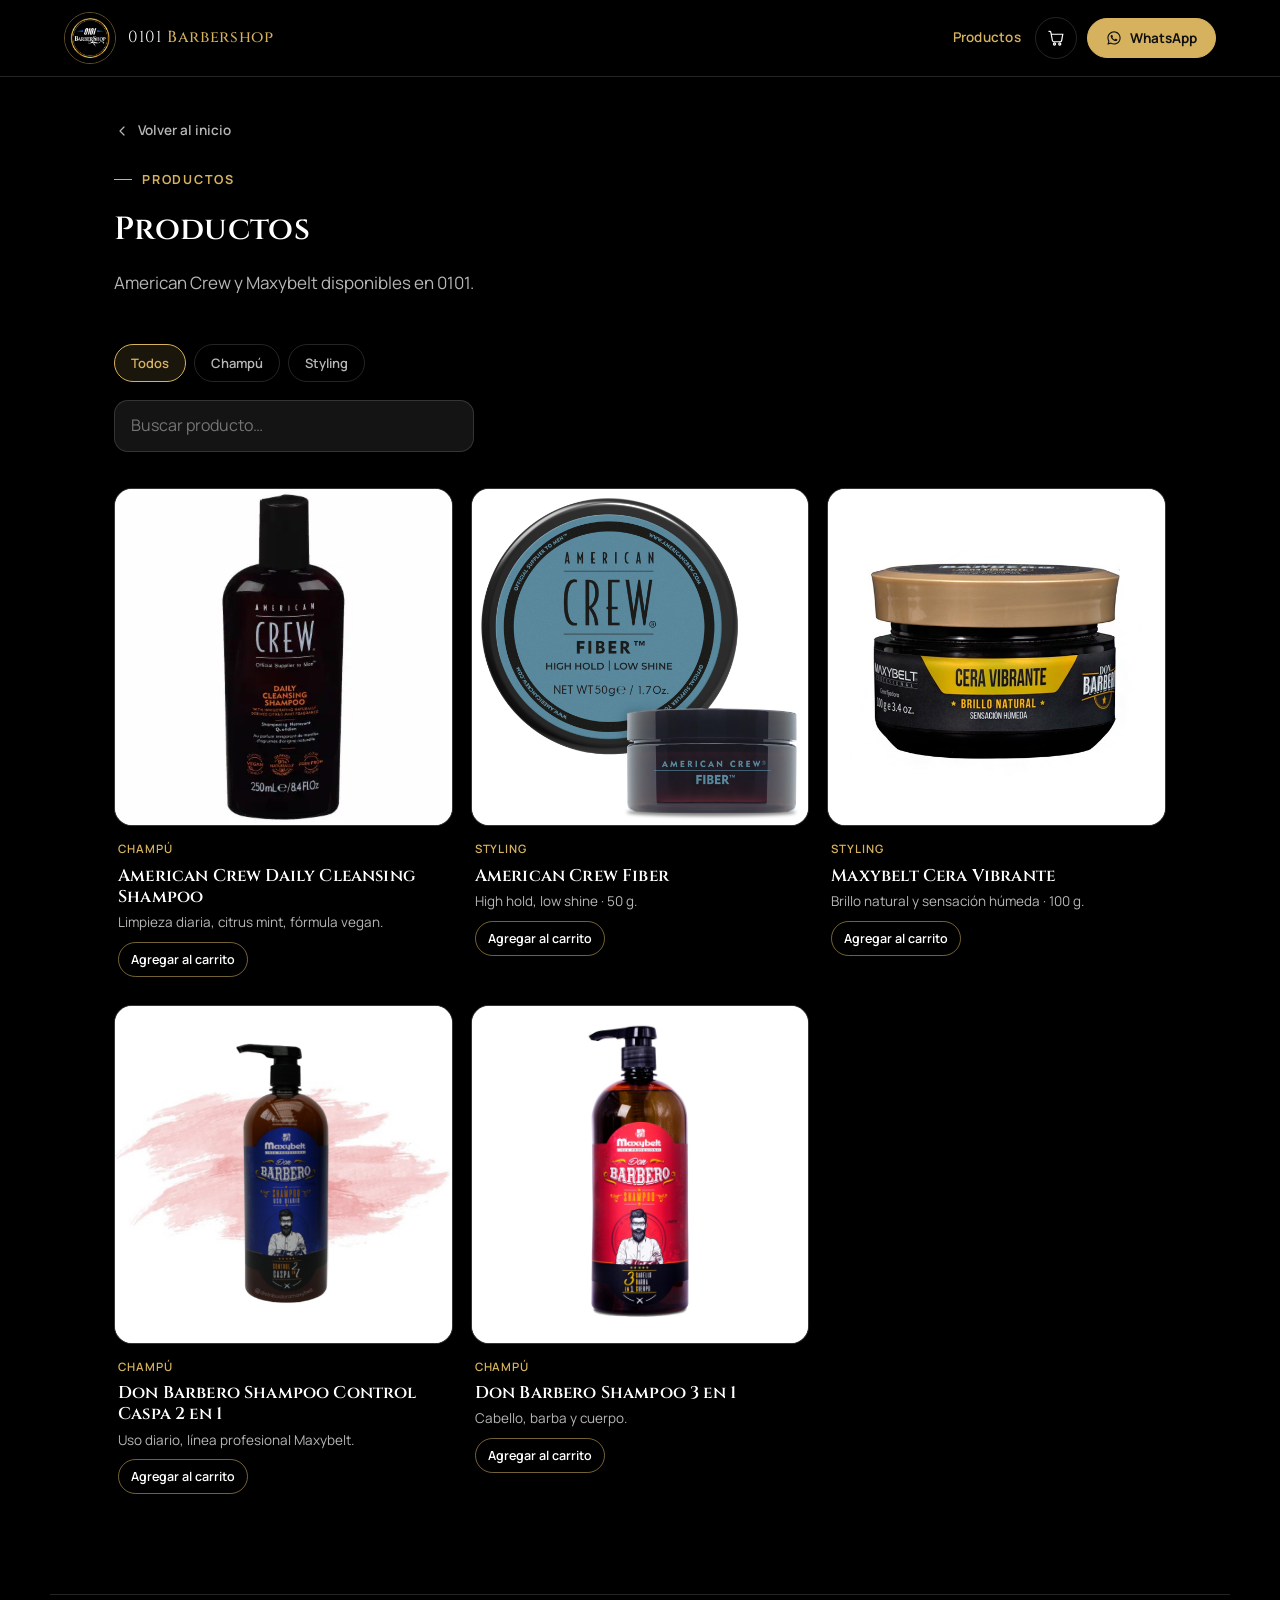
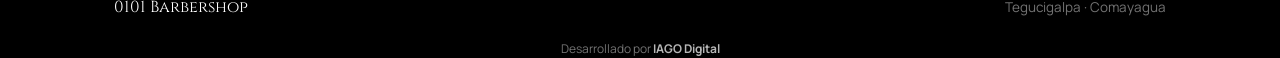
==== productos.html @ ff2e7f70 "Copy the 0101 Barbershop site as the Victor's Barbería demo base. Stage the uploaded logo and storef" ====
<!DOCTYPE html>
<html lang="es">
<head>
<meta charset="UTF-8">
<meta name="viewport" content="width=device-width, initial-scale=1.0, viewport-fit=cover">
<title>Productos · 0101 Barbershop</title>
<meta name="description" content="Productos American Crew y Maxybelt en 0101 Barbershop. Tegucigalpa y Comayagua.">
<meta name="theme-color" content="#000000">
<link rel="icon" href="images/logo.jpg" type="image/jpeg">
<link rel="preconnect" href="https://fonts.googleapis.com">
<link rel="preconnect" href="https://fonts.gstatic.com" crossorigin>
<link href="https://fonts.googleapis.com/css2?family=Cinzel:wght@500;600;700&family=Manrope:wght@400;500;600;700&display=swap" rel="stylesheet">
<link rel="stylesheet" href="styles.css">
</head>
<body>
  <nav class="nav scrolled" id="nav">
    <a href="index.html" class="nav-brand">
      <img src="images/logo.jpg" alt="" class="nav-logo" width="52" height="52">
      <span>0101 <em>Barbershop</em></span>
    </a>
    <div class="nav-actions">
      <div class="nav-links">
        <a href="productos.html" class="nav-link" aria-current="page">Productos</a>
      </div>
      <button type="button" class="nav-cta" id="nav-whatsapp" aria-haspopup="dialog" aria-label="Elegir sucursal de WhatsApp">
        <svg viewBox="0 0 24 24" fill="currentColor" aria-hidden="true"><path d="M12.04 2C6.58 2 2.13 6.45 2.13 11.91c0 1.75.46 3.46 1.32 4.96L2.05 22l5.25-1.38a9.9 9.9 0 0 0 4.74 1.21h.01c5.46 0 9.9-4.45 9.9-9.91 0-2.65-1.03-5.13-2.9-7C17.18 3.03 14.7 2 12.04 2Zm0 18.14h-.01a8.2 8.2 0 0 1-4.19-1.15l-.3-.18-3.12.82.83-3.04-.2-.31a8.23 8.23 0 0 1-1.26-4.37c0-4.55 3.7-8.25 8.26-8.25 2.2 0 4.27.86 5.83 2.42a8.18 8.18 0 0 1 2.41 5.84c0 4.55-3.71 8.22-8.25 8.22Zm4.52-6.16c-.25-.12-1.47-.72-1.69-.81-.23-.08-.4-.12-.56.13-.17.25-.65.81-.79.97-.15.17-.29.19-.54.06-.25-.12-1.04-.38-1.99-1.22-.73-.66-1.23-1.46-1.37-1.71-.15-.25-.02-.38.11-.51.11-.11.25-.29.37-.44.12-.15.16-.25.24-.42.08-.17.04-.31-.02-.44-.06-.12-.56-1.34-.76-1.84-.2-.48-.4-.42-.56-.42h-.48c-.17 0-.44.06-.67.31-.23.25-.87.85-.87 2.08 0 1.22.89 2.4 1.02 2.57.12.17 1.75 2.67 4.24 3.75.59.26 1.06.41 1.42.52.6.19 1.14.16 1.57.1.48-.07 1.47-.6 1.68-1.18.21-.58.21-1.08.15-1.18-.06-.1-.23-.16-.48-.28Z"/></svg>
        <span>WhatsApp</span>
      </button>
    </div>
  </nav>

  <main class="page-catalog">
    <div class="wrap">
      <a href="index.html" class="catalog-back">
        <svg viewBox="0 0 24 24" fill="none" stroke="currentColor" stroke-width="1.8" aria-hidden="true"><path d="M15 6l-6 6 6 6" stroke-linecap="round" stroke-linejoin="round"/></svg>
        <span>Volver al inicio</span>
      </a>

      <div class="section-head">
        <div class="kicker">Productos</div>
        <h1 id="catalog-title">Productos</h1>
        <p id="catalog-subtitle"></p>
      </div>

      <div class="catalog-toolbar">
        <div class="catalog-chips" id="catalog-chips" role="toolbar" aria-label="Filtrar por categoría"></div>
        <input type="search" class="catalog-search" id="catalog-search" placeholder="Buscar producto…" autocomplete="off">
      </div>

      <div class="catalog-grid" id="catalog-grid"></div>
      <p class="catalog-empty" id="catalog-empty" hidden></p>
    </div>
  </main>

  <footer class="wrap">
    <div class="footer-row">
      <span class="fbrand">0101 Barbershop</span>
      <span>Tegucigalpa · Comayagua</span>
    </div>
    <div class="foot-credit">Desarrollado por <a href="https://www.iagodigital.com/" target="_blank" rel="noopener">IAGO Digital</a></div>
  </footer>

  <div class="location-picker" id="location-picker" hidden aria-hidden="true" role="dialog" aria-modal="true" aria-labelledby="location-picker-title">
    <button type="button" class="location-picker-backdrop" id="location-picker-backdrop" aria-label="Cerrar"></button>
    <div class="location-picker-panel">
      <button type="button" class="location-picker-close" id="location-picker-close" aria-label="Cerrar">
        <svg viewBox="0 0 24 24" fill="none" stroke="currentColor" stroke-width="1.8" aria-hidden="true"><path d="M6 6l12 12M18 6L6 18" stroke-linecap="round"/></svg>
      </button>
      <p class="location-picker-kicker" id="location-picker-title">¿En cuál sucursal?</p>
      <p class="location-picker-hint" id="location-picker-hint">Te abrimos WhatsApp con la sucursal que elijas.</p>
      <div class="location-picker-options" id="location-picker-options"></div>
    </div>
  </div>

  <div class="product-modal" id="product-modal" hidden aria-hidden="true" role="dialog" aria-modal="true" aria-labelledby="product-modal-name">
    <button type="button" class="product-modal-backdrop" id="product-modal-backdrop" tabindex="-1" aria-label="Cerrar"></button>
    <div class="product-modal-panel">
      <button type="button" class="product-modal-close" id="product-modal-close" aria-label="Cerrar">
        <svg viewBox="0 0 24 24" fill="none" stroke="currentColor" stroke-width="1.8" aria-hidden="true"><path d="M6 6l12 12M18 6L6 18" stroke-linecap="round"/></svg>
      </button>
      <div class="product-modal-media">
        <img src="" alt="" id="product-modal-img" decoding="async">
      </div>
      <div class="product-modal-copy">
        <span class="product-tag" id="product-modal-category"></span>
        <h2 id="product-modal-name"></h2>
        <p class="product-teaser" id="product-modal-teaser"></p>
        <p class="product-price" id="product-modal-price" hidden></p>
        <div class="product-modal-actions">
          <button type="button" class="btn btn-primary" id="product-modal-add">Agregar al carrito</button>
          <a class="btn btn-ghost" id="product-modal-whatsapp" href="#" target="_blank" rel="noopener">Consultar por WhatsApp</a>
        </div>
      </div>
    </div>
  </div>

<script src="config.js"></script>
<script src="products.js"></script>
<script>
(function () {
  function esc(value){
    return String(value ?? "").replace(/[&<>"']/g, (ch) => ({
      "&": "&amp;", "<": "&lt;", ">": "&gt;", '"': "&quot;", "'": "&#39;"
    }[ch]));
  }

  function waLinkFor(location, customMessage){
    const base = customMessage || CONFIG.business.whatsappMessage;
    const message = `${base} (${location.name})`;
    return `https://wa.me/${location.whatsappNumber}?text=${encodeURIComponent(message)}`;
  }

  const picker = document.getElementById("location-picker");
  const pickerOptions = document.getElementById("location-picker-options");
  let lastFocus = null;

  function renderPickerOptions(customMessage){
    pickerOptions.innerHTML = CONFIG.locations.map((location) => `
      <a class="location-option" href="${esc(waLinkFor(location, customMessage))}" target="_blank" rel="noopener">
        <span class="location-option-name">${esc(location.name)}</span>
        <span class="location-option-meta">${esc(location.phoneDisplay)}</span>
        ${location.address !== location.name ? `<span class="location-option-meta">${esc(location.address)}</span>` : ""}
      </a>
    `).join("");
  }
  renderPickerOptions();

  function closePicker(){
    if (picker.hidden) return;
    picker.hidden = true;
    picker.setAttribute("aria-hidden", "true");
    document.body.classList.remove("picker-open");
    if (lastFocus && typeof lastFocus.focus === "function") lastFocus.focus();
  }

  function openPicker(trigger, customMessage){
    lastFocus = trigger || document.activeElement;
    renderPickerOptions(customMessage || null);
    const hint = document.getElementById("location-picker-hint");
    if (hint){
      hint.textContent = customMessage
        ? "Elegí la sucursal para enviar el pedido por WhatsApp."
        : "Te abrimos WhatsApp con la sucursal que elijas.";
    }
    picker.hidden = false;
    picker.setAttribute("aria-hidden", "false");
    document.body.classList.add("picker-open");
    const first = pickerOptions.querySelector("a");
    if (first) first.focus();
  }
  window.openLocationPicker = openPicker;

  document.addEventListener("click", (event) => {
    if (event.target.closest("#nav-whatsapp")){
      openPicker(event.target.closest("#nav-whatsapp"));
      return;
    }
    if (event.target.closest("#location-picker-close, #location-picker-backdrop")) closePicker();
  });
  document.addEventListener("keydown", (event) => {
    if (event.key === "Escape") closePicker();
  });

  if (window.ProductsUI){
    ProductsUI.initCartUI();
    ProductsUI.initCatalogPage();
  }

  document.title = `${(CONFIG.ui && CONFIG.ui.catalogTitle) || "Productos"} · 0101 Barbershop`;
})();
</script>
</body>
</html>
---- styles.css ----
:root{
    --cream:      #000000;
    --cream-2:    #0A0A0A;
    --gray-light: #141414;
    --ink:        #FFFFFF;
    --ink-soft:   #B7B7B7;
    --ink-faint:  #737373;
    --gold:       #D6B25E;
    --gold-2:     #F0D48A;
    --blue:       #2F6BFF;
    --accent:     #D6B25E;
    --accent-inv: #111111;
    --accent-hover:rgba(214,178,94,0.12);
    --line:       rgba(255,255,255,0.14);
    --line-strong:rgba(214,178,94,0.55);
    --shadow-lg:  0 32px 80px -24px rgba(0,0,0,0.85);
    --radius:     18px;
    --ease:       cubic-bezier(.22,.61,.36,1);
    --ease-snap:  cubic-bezier(.34,1.56,.64,1);
    --maxw:       1180px;
  }

  *,*::before,*::after{ box-sizing:border-box; }
  html{
    scroll-behavior:smooth;
    overflow-x:clip;
  }
  body{
    margin:0;
    background:var(--cream);
    color:var(--ink);
    font-family:'Manrope', sans-serif;
    font-size:16px;
    line-height:1.6;
    -webkit-font-smoothing:antialiased;
    overflow-x:clip;
  }
  body.picker-open{ overflow:hidden; }
  h1,h2,h3,.display{
    font-family:'Cinzel', serif;
    font-weight:600;
    letter-spacing:0.01em;
    margin:0;
    color:var(--ink);
  }
  p{ margin:0; }
  a{ color:inherit; text-decoration:none; }
  button{ font-family:inherit; color:inherit; cursor:pointer; }
  img{ max-width:100%; display:block; }
  ::selection{ background:var(--gold); color:var(--accent-inv); }

  .wrap{ max-width:var(--maxw); margin:0 auto; padding:0 clamp(20px,5vw,64px); }

  [data-reveal]{
    opacity:0;
    transform:translateY(48px) scale(0.96);
    filter:blur(8px);
    transition:opacity 1s var(--ease), transform 1s var(--ease), filter 1s var(--ease);
    transition-delay:var(--delay,0s);
  }
  [data-reveal].is-visible{
    opacity:1;
    transform:translateY(0) scale(1);
    filter:blur(0);
  }
  [data-reveal="scale"]{ transform:scale(0.88); }
  [data-reveal="scale"].is-visible{ transform:scale(1); }

  .hero .hero-inner [data-reveal]{
    filter:none;
    transform:translateX(-56px);
    opacity:0;
    transition:opacity .9s var(--ease), transform .9s var(--ease);
  }
  .hero .hero-inner [data-reveal].is-visible{
    transform:translateX(0);
    opacity:1;
  }
  .hero .scroll-cue{
    filter:none;
    transform:translateX(-32px);
    opacity:0;
    transition:opacity .8s var(--ease) .5s, transform .8s var(--ease) .5s;
  }
  .hero .scroll-cue.is-visible{
    transform:translateX(0);
    opacity:1;
  }
  .hero-meta .item{
    opacity:0;
    transform:translateX(-28px);
    transition:opacity .75s var(--ease), transform .75s var(--ease);
  }
  .hero-meta.is-visible .item{
    opacity:1;
    transform:translateX(0);
  }
  .hero-meta.is-visible .item:nth-child(1){ transition-delay:.38s; }
  .hero-meta.is-visible .item:nth-child(2){ transition-delay:.48s; }
  .hero-meta.is-visible .item:nth-child(3){ transition-delay:.58s; }

  @media (prefers-reduced-motion: reduce){
    [data-reveal],
    .hero .hero-inner [data-reveal],
    .hero .scroll-cue,
    .hero-meta .item{
      opacity:1 !important;
      transform:none !important;
      filter:none !important;
      transition:none !important;
    }
    *{ scroll-behavior:auto !important; animation:none !important; }
  }

  nav{
    position:fixed; top:0; left:0; right:0; z-index:100;
    display:flex; align-items:center; justify-content:space-between;
    padding:18px clamp(20px,5vw,64px);
    transition:background .4s var(--ease), padding .4s var(--ease), box-shadow .4s var(--ease);
  }
  .nav.scrolled{
    background:rgba(0,0,0,0.92);
    backdrop-filter:blur(16px);
    -webkit-backdrop-filter:blur(16px);
    padding-top:12px; padding-bottom:12px;
    box-shadow:0 1px 0 var(--line);
  }
  .nav-brand{
    display:flex; align-items:center; gap:12px;
    font-family:'Cinzel', serif;
    font-size:16px;
    letter-spacing:0.04em;
  }
  .nav-brand em{ font-style:normal; color:var(--gold); font-weight:500; }
  .nav-logo{
    width:52px; height:52px; border-radius:50%;
    object-fit:cover;
    border:1px solid rgba(214,178,94,0.45);
  }
  .nav-cta{
    display:inline-flex; align-items:center; gap:8px;
    background:var(--gold); color:var(--accent-inv);
    border:1.5px solid var(--gold);
    padding:10px 18px; border-radius:100px;
    font-size:13.5px; font-weight:700;
    transition:transform .35s var(--ease-snap), background .3s;
  }
  .nav-cta:hover{ transform:translateY(-2px); background:var(--gold-2); }
  .nav-cta svg{ width:16px; height:16px; }

  .hero{
    position:relative;
    min-height:100svh;
    display:flex;
    align-items:center;
    overflow:hidden;
    background:#000;
  }
  .hero-media{
    position:absolute; inset:0; z-index:0;
  }
  .hero-img{
    width:100%; height:100%;
    object-fit:cover;
    object-position:42% 55%;
    transform:translateZ(0) scale(1.045);
  }
  .hero-media-overlay{
    position:absolute; inset:0; z-index:1;
    background:
      linear-gradient(to right, rgba(0,0,0,0.88) 0%, rgba(0,0,0,0.62) 46%, rgba(0,0,0,0.28) 100%),
      linear-gradient(to top, rgba(0,0,0,0.72) 0%, transparent 46%);
  }
  .hero-field{
    position:absolute; inset:0; z-index:1; pointer-events:none;
  }
  .blob{
    position:absolute; border-radius:50%;
    filter:blur(70px);
    opacity:.35;
    will-change:transform;
    transform:translateZ(0);
  }
  .blob-a{
    width:520px; height:520px; top:-160px; right:-120px;
    background:radial-gradient(circle at 30% 30%, rgba(214,178,94,0.28), transparent 70%);
  }
  .blob-b{
    width:420px; height:420px; bottom:-140px; left:-100px;
    background:radial-gradient(circle at 60% 40%, rgba(47,107,255,0.22), transparent 70%);
    opacity:.45;
  }
  .blob-c{
    width:280px; height:280px; top:42%; left:58%;
    background:radial-gradient(circle, rgba(255,255,255,0.08), transparent 70%);
    opacity:.55;
  }
  .hero-grain{
    position:absolute; inset:0; z-index:1; pointer-events:none; opacity:.18; mix-blend-mode:screen;
    background-image:radial-gradient(circle at 1px 1px, rgba(255,255,255,0.08) 1px, transparent 0);
    background-size:3px 3px;
  }
  .hero-inner{
    position:relative; z-index:2; will-change:transform;
    width:100%;
    padding:clamp(120px,16vh,160px) clamp(20px,5vw,64px) clamp(88px,12vh,120px);
    max-width:var(--maxw);
    margin:0 auto;
  }
  .eyebrow-row{
    display:flex; align-items:center; gap:10px;
    color:var(--gold); font-size:13px; font-weight:700;
    letter-spacing:0.12em; text-transform:uppercase;
    margin-bottom:22px;
  }
  .eyebrow-dot{
    width:7px; height:7px; border-radius:50%; background:var(--blue); flex:none;
  }
  .hero h1{
    font-size:clamp(42px, 7vw, 84px);
    line-height:1.02;
    max-width:14ch;
  }
  .hero h1 .accent-word{
    color:var(--gold);
    position:relative;
    display:inline-block;
  }
  .hero h1 .accent-word::after{
    content:''; position:absolute; bottom:.04em; left:0; width:100%; height:2px;
    background:var(--gold);
  }
  .hero-desc{
    margin-top:24px;
    max-width:46ch;
    font-size:clamp(16px,2vw,18px);
    color:var(--ink-soft);
  }
  .hero-actions{
    margin-top:34px;
    display:flex; flex-wrap:wrap; gap:12px; align-items:center;
  }
  .btn{
    display:inline-flex; align-items:center; gap:10px;
    padding:15px 26px; border-radius:100px;
    font-size:15px; font-weight:700;
    border:1.5px solid transparent;
    transition:transform .35s var(--ease), background .3s, border-color .3s, color .3s;
  }
  .btn svg{ width:18px; height:18px; flex:none; }
  .btn-primary{ background:var(--gold); color:var(--accent-inv); border-color:var(--gold); }
  .btn-primary:hover{ transform:translateY(-3px); background:var(--gold-2); }
  .btn-ghost{
    background:transparent; color:var(--ink);
    border-color:rgba(214,178,94,0.55);
  }
  .btn-ghost:hover{ background:var(--accent-hover); transform:translateY(-3px); }
  .hero-social{
    margin-top:22px;
    display:flex; flex-wrap:wrap; gap:10px;
  }
  .social-pill{
    display:inline-flex; align-items:center; gap:8px;
    padding:8px 14px;
    border-radius:100px;
    border:1px solid var(--line);
    color:var(--ink);
    font-size:13px; font-weight:600;
    background:rgba(0,0,0,0.25);
    transition:transform .3s var(--ease), border-color .3s, background .3s;
  }
  .social-pill:hover{
    transform:translateY(-2px);
    border-color:var(--line-strong);
    background:var(--accent-hover);
  }
  .social-pill svg{ width:16px; height:16px; flex:none; }
  .hero-meta{
    margin-top:56px;
    display:flex; flex-wrap:wrap; gap:32px;
    padding-top:22px; border-top:1px solid var(--line);
    max-width:680px;
  }
  .hero-meta .item{ display:flex; flex-direction:column; gap:4px; }
  .hero-meta .label{ font-size:12px; letter-spacing:0.08em; text-transform:uppercase; color:var(--ink-faint); }
  .hero-meta .value{ font-family:'Cinzel', serif; font-size:16px; }
  .scroll-cue{
    position:absolute; bottom:28px; left:clamp(20px,5vw,64px);
    display:flex; align-items:center; gap:10px;
    font-size:12px; letter-spacing:0.08em; text-transform:uppercase;
    color:var(--ink-faint); z-index:2;
  }
  .scroll-cue .line{
    width:32px; height:1px; background:rgba(214,178,94,0.35);
    position:relative; overflow:hidden;
  }
  .scroll-cue .line::after{
    content:''; position:absolute; left:-100%; top:0; width:100%; height:100%;
    background:var(--gold);
    animation:cue 2.2s ease-in-out infinite;
  }
  @keyframes cue{ 0%{left:-100%;} 50%{left:0;} 100%{left:100%;} }

  section{ position:relative; padding:108px 0; scroll-margin-top:84px; }
  .kicker{
    display:inline-flex; align-items:center; gap:10px;
    font-size:12.5px; color:var(--gold); font-weight:700;
    text-transform:uppercase; letter-spacing:0.14em;
  }
  .kicker::before{ content:''; width:18px; height:1px; background:var(--gold); }
  .section-head{
    display:flex; flex-direction:column; gap:14px;
    max-width:640px;
    margin-bottom:48px;
  }
  .section-head h2{ font-size:clamp(30px,4vw,48px); line-height:1.08; }
  .section-head p{ color:var(--ink-soft); font-size:17px; max-width:52ch; }

  .about{
    border:1px solid var(--line);
    border-radius:28px;
    padding:clamp(28px,5vw,64px);
  }
  .about-grid{
    display:grid; grid-template-columns:0.85fr 1.15fr; gap:56px; align-items:center;
  }
  .about-card{
    perspective:1400px;
  }
  .about-card-inner{
    border-radius:22px;
    overflow:hidden;
    aspect-ratio:4/5;
    border:1px solid rgba(214,178,94,0.35);
    background:#111;
    box-shadow:var(--shadow-lg);
    transform:rotateX(var(--rx,0deg)) rotateY(var(--ry,0deg)) translateZ(0);
    transition:transform .35s var(--ease), box-shadow .35s var(--ease);
    will-change:transform;
  }
  .about-card-inner img{
    width:100%;
    height:100%;
    object-fit:cover;
    object-position:center 20%;
  }
  .about-copy .lede{
    font-family:'Cinzel', serif;
    font-size:clamp(20px,2.4vw,26px);
    line-height:1.35;
    margin-top:16px;
  }
  .about-copy .body-p{ color:var(--ink-soft); margin-top:16px; }

  .services-accordion{
    display:flex; flex-direction:column;
    max-width:760px; margin:0 auto;
    border:1px solid var(--line);
    border-radius:var(--radius);
    overflow:hidden;
  }
  .service-item{ border-bottom:1px solid var(--line); }
  .service-item:last-child{ border-bottom:none; }
  .service-item.is-hot .service-trigger{
    background:linear-gradient(135deg, rgba(214,178,94,0.12), transparent 60%);
  }
  .service-trigger{
    width:100%;
    display:flex; align-items:flex-start; justify-content:space-between; gap:16px;
    padding:20px 22px;
    background:transparent; border:none; text-align:left;
  }
  .service-trigger-text{ display:block; flex:1; min-width:0; }
  .service-trigger:hover{ background:rgba(255,255,255,0.03); }
  .service-trigger:focus-visible{ outline:2px solid var(--gold); outline-offset:-2px; }
  .service-heading{
    display:flex; align-items:baseline; justify-content:space-between; gap:16px;
    width:100%;
  }
  .service-trigger h3{ font-size:clamp(18px,2vw,22px); }
  .service-price{
    font-family:'Cinzel', serif;
    color:var(--gold);
    font-size:16px;
    letter-spacing:0.03em;
    white-space:nowrap;
  }
  .service-teaser{ margin-top:6px; color:var(--ink-soft); font-size:14.5px; }
  .service-chevron{
    width:28px; height:28px; flex:none; margin-top:2px;
    color:var(--gold);
    transition:transform .35s var(--ease);
  }
  .service-chevron svg{ width:18px; height:18px; }
  .service-item.is-open .service-chevron{ transform:rotate(180deg); }
  .service-panel{
    display:grid;
    grid-template-rows:0fr;
    transition:grid-template-rows .4s var(--ease);
  }
  .service-item.is-open .service-panel{ grid-template-rows:1fr; }
  .service-panel-inner{ overflow:hidden; }
  .service-desc{
    margin:0;
    padding:0 22px 20px;
    color:var(--ink-soft);
    font-size:15px;
  }
  .pricing-note{
    margin:28px auto 0;
    max-width:760px;
    padding:16px 20px;
    border:1px solid var(--line);
    border-radius:14px;
    text-align:center;
    color:#E4E4E4;
    font-size:14.5px;
  }
  .pricing-note b{ color:var(--gold); font-weight:700; }

  #galeria .wrap{ overflow:visible; }
  .gallery-grid{
    display:grid;
    grid-template-columns:repeat(3, 1fr);
    gap:18px;
    padding-bottom:40px;
  }
  .gallery-tile{
    position:relative;
    margin:0; padding:0; border:0;
    background:#111;
    border-radius:18px;
    overflow:hidden;
    aspect-ratio:3/4;
    cursor:pointer;
    will-change:transform;
    transform:translateZ(0);
    backface-visibility:hidden;
    box-shadow:0 20px 50px -12px rgba(0,0,0,0.6);
    transition:box-shadow .5s var(--ease);
  }
  .gallery-tile:nth-child(2){ margin-top:44px; }
  .gallery-tile:nth-child(3){ margin-top:18px; }
  .gallery-tile:nth-child(5){ margin-top:28px; }
  .gallery-tile:hover{ box-shadow:0 28px 60px -10px rgba(0,0,0,0.8); }
  .gallery-tile .gallery-img{
    width:100%; height:100%; object-fit:cover;
    position:absolute; inset:0;
    will-change:transform;
    transform:scale(1.12);
    transition:transform .7s var(--ease);
  }
  .gallery-tile:hover .gallery-img{ transform:scale(1.22) !important; }
  .gallery-tile.in-view .gallery-img{ transition:transform .9s var(--ease); }
  .gallery-tile:focus-visible{ outline:2px solid var(--gold); outline-offset:3px; }
  @media (hover: none){
    .gallery-tile:active{ transform:scale(0.98); }
  }

  .testimonials-grid{
    display:grid;
    grid-template-columns:1fr 1fr;
    gap:14px;
  }
  .testimonial-card{
    border:1px solid var(--line);
    border-radius:18px;
    padding:22px 22px 18px;
    background:rgba(255,255,255,0.02);
  }
  .testimonial-card .stars{ color:var(--gold); letter-spacing:3px; font-size:13px; }
  .testimonial-card blockquote{
    margin:12px 0 14px;
    font-family:'Cinzel', serif;
    font-size:clamp(16px,1.6vw,20px);
    line-height:1.4;
  }
  .testimonial-card .author{
    color:var(--ink-faint);
    font-size:13px;
    font-weight:700;
    letter-spacing:0.06em;
    text-transform:uppercase;
  }

  .lightbox{
    position:fixed; inset:0; z-index:220;
    display:grid; place-items:center;
    padding:24px;
  }
  .lightbox[hidden]{ display:none !important; }
  .lightbox-backdrop{
    position:absolute; inset:0;
    background:rgba(0,0,0,0.82);
    border:0;
  }
  .lightbox-img{
    position:relative; z-index:1;
    max-width:min(960px, 100%);
    max-height:min(86vh, 100%);
    border-radius:16px;
    box-shadow:var(--shadow-lg);
  }
  .lightbox-close{
    position:absolute; top:16px; right:16px; z-index:2;
    width:40px; height:40px; border-radius:50%;
    border:1px solid var(--line);
    background:#111; color:#fff;
    font-size:22px; line-height:1;
  }

  .maps-grid{
    display:grid;
    grid-template-columns:1fr 1fr;
    gap:18px;
    margin-bottom:36px;
  }
  .map-card{
    border:1px solid var(--line);
    border-radius:20px;
    overflow:hidden;
    background:#0A0A0A;
  }
  .map-card-head{
    display:flex; align-items:baseline; justify-content:space-between; gap:12px;
    padding:16px 18px 12px;
  }
  .map-card-head h3{ font-size:20px; }
  .maps-link{
    font-size:13px; font-weight:700; color:var(--gold);
    text-decoration:underline; text-underline-offset:3px;
  }
  .map-frame{ position:relative; aspect-ratio:16/11; background:#111; }
  .map-frame iframe{ position:absolute; inset:0; width:100%; height:100%; border:0; }

  .contact-grid{
    display:grid;
    grid-template-columns:1fr;
    gap:28px;
    max-width:720px;
    margin:0 auto;
  }
  .quote-block{ text-align:center; }
  .quote-block p{
    font-family:'Cinzel', serif;
    font-size:clamp(22px,2.6vw,30px);
    line-height:1.35;
    margin-top:0;
  }
  .quote-block .who{
    margin-top:16px;
    font-size:13px;
    letter-spacing:0.08em;
    text-transform:uppercase;
    color:var(--gold);
  }
  .contact-card{
    border:1px solid var(--line);
    border-radius:24px;
    padding:28px 28px 24px;
  }
  .location-block{ padding-bottom:8px; margin-bottom:8px; border-bottom:1px solid var(--line); }
  .location-block:last-of-type{ border-bottom:none; }
  .location-block-name{
    font-family:'Cinzel', serif;
    font-size:20px;
    margin:8px 0 4px;
  }
  .contact-row{
    display:flex; align-items:center; gap:14px;
    padding:12px 0;
  }
  .contact-row .ic{
    width:40px; height:40px; border-radius:12px; flex:none;
    border:1px solid var(--line);
    display:flex; align-items:center; justify-content:center;
    color:var(--gold);
  }
  .contact-row .ic svg{ width:18px; height:18px; }
  .contact-row .txt b{ display:block; font-weight:600; }
  .contact-row .txt span, .contact-row .txt a{ color:var(--ink-soft); font-size:14px; }
  .contact-row .txt a{ text-decoration:underline; text-underline-offset:3px; }
  .contact-row .txt a:hover{ color:var(--ink); }
  .hours-stack{ display:flex; flex-direction:column; gap:4px; margin-top:4px; }
  .hours-line{ display:flex; justify-content:space-between; gap:16px; font-size:14px; }
  .hours-line span:first-child{ color:var(--ink-soft); }
  .contact-cta-big{
    margin-top:18px;
    width:100%;
    display:flex; align-items:center; justify-content:center; gap:10px;
    padding:16px 18px;
    border-radius:100px;
    background:var(--gold); color:var(--accent-inv);
    border:1.5px solid var(--gold);
    font-size:15px; font-weight:700;
  }
  .contact-cta-big:hover{ background:var(--gold-2); }
  .contact-cta-big svg{ width:20px; height:20px; }
  .social-row{
    display:flex; flex-wrap:wrap; gap:10px;
    margin-top:16px;
    justify-content:center;
  }

  footer{
    padding:28px 0 calc(48px + env(safe-area-inset-bottom, 0px));
    border-top:1px solid var(--line);
    color:var(--ink-faint);
    font-size:13.5px;
  }
  .footer-row{
    display:flex; flex-wrap:wrap; gap:12px 28px;
    justify-content:space-between; align-items:center;
  }
  footer .fbrand{ font-family:'Cinzel', serif; color:var(--ink); font-size:16px; }
  .foot-credit{ margin-top:18px; text-align:center; font-size:12px; }
  .foot-credit a{ color:var(--ink-soft); font-weight:700; }
  .foot-credit a:hover{ color:var(--gold); }

  .location-picker{
    position:fixed; inset:0; z-index:200;
    display:grid; place-items:center;
    padding:24px;
  }
  .location-picker[hidden]{ display:none !important; }
  .location-picker-backdrop{
    position:absolute; inset:0;
    background:rgba(0,0,0,0.72);
    border:0;
  }
  .location-picker-panel{
    position:relative; z-index:1;
    width:min(440px, 100%);
    background:#0C0C0C;
    border:1px solid var(--line-strong);
    border-radius:24px;
    padding:28px 22px 22px;
    box-shadow:var(--shadow-lg);
  }
  .location-picker-close{
    position:absolute; top:12px; right:12px;
    width:36px; height:36px; border-radius:50%;
    display:grid; place-items:center;
    background:transparent;
    border:1px solid var(--line);
    color:var(--ink);
  }
  .location-picker-close svg{ width:16px; height:16px; }
  .location-picker-kicker{
    font-family:'Cinzel', serif;
    font-size:26px;
    margin:0 36px 8px 0;
  }
  .location-picker-hint{ color:var(--ink-soft); font-size:14px; margin:0 0 16px; }
  .location-picker-options{ display:grid; gap:10px; }
  .location-option{
    display:grid; gap:2px;
    padding:14px 16px;
    border-radius:16px;
    border:1px solid var(--line-strong);
  }
  .location-option:hover, .location-option:focus-visible{
    background:var(--accent-hover);
    outline:none;
    border-color:var(--gold);
  }
  .location-option-name{ font-family:'Cinzel', serif; font-size:18px; }
  .location-option-meta{ font-size:13.5px; color:var(--ink-soft); }

  .nav-actions{
    display:flex; align-items:center; gap:10px;
  }
  .nav-cart{
    position:relative;
    display:inline-flex; align-items:center; justify-content:center;
    width:42px; height:42px; border-radius:50%;
    border:1.5px solid var(--line);
    color:var(--ink); background:transparent; flex:none;
    transition:transform .3s var(--ease-snap), background .25s, border-color .25s;
  }
  .nav-cart:hover{
    transform:translateY(-2px);
    background:var(--accent-hover);
    border-color:var(--line-strong);
  }
  .nav-cart svg{ width:18px; height:18px; }
  .nav-cart-count{
    position:absolute; top:-4px; right:-4px;
    min-width:18px; height:18px; padding:0 5px;
    border-radius:100px;
    background:var(--gold); color:var(--accent-inv);
    font-size:10px; font-weight:700;
    display:grid; place-items:center; line-height:1;
  }
  .nav-cart-count:empty,
  .nav-cart-count[hidden]{ display:none; }

  body.cart-open{ overflow:hidden; }
  .cart-drawer{
    position:fixed; inset:0; z-index:230;
    display:grid; justify-items:end;
  }
  .cart-drawer[hidden]{ display:none !important; }
  .cart-drawer-backdrop{
    position:absolute; inset:0;
    background:rgba(0,0,0,0.72);
    border:none; padding:0; cursor:pointer;
  }
  .cart-drawer-panel{
    position:relative; z-index:1;
    width:min(420px, 100%); height:100%;
    background:#0C0C0C;
    border-left:1px solid var(--line);
    box-shadow:var(--shadow-lg);
    display:flex; flex-direction:column;
    padding:22px 20px 20px;
    animation:cart-slide-in .35s var(--ease);
  }
  @keyframes cart-slide-in{
    from{ transform:translateX(18px); opacity:.6; }
    to{ transform:translateX(0); opacity:1; }
  }
  .cart-drawer-head{
    display:flex; align-items:center; justify-content:space-between; gap:12px;
    margin-bottom:18px;
  }
  .cart-drawer-head h2{ font-size:28px; margin:0; }
  .cart-drawer-close{
    width:40px; height:40px; border-radius:50%;
    border:1px solid var(--line);
    display:grid; place-items:center;
    background:transparent; color:var(--ink);
  }
  .cart-drawer-close svg{ width:16px; height:16px; }
  .cart-drawer-body{
    flex:1; overflow:auto;
    display:flex; flex-direction:column; gap:14px;
  }
  .cart-empty{ color:var(--ink-soft); font-size:15px; margin:24px 0; }
  .cart-line{
    display:grid; grid-template-columns:72px 1fr; gap:12px; align-items:center;
    padding-bottom:14px; border-bottom:1px solid var(--line);
  }
  .cart-line-media{
    position:relative; overflow:hidden; aspect-ratio:1;
    border-radius:12px; border:1px solid var(--line); background:var(--gray-light);
  }
  .cart-line-media img{
    position:absolute; inset:0; width:100%; height:100%; object-fit:cover;
  }
  .cart-line-name{
    font-family:'Cinzel', serif; font-size:15px; line-height:1.25; margin:0 0 4px;
  }
  .cart-line-cat{
    font-size:11px; font-weight:600; letter-spacing:0.08em;
    text-transform:uppercase; color:var(--ink-faint); margin:0 0 10px;
  }
  .cart-line-controls{ display:flex; align-items:center; gap:8px; }
  .cart-qty-btn{
    width:30px; height:30px; border-radius:50%;
    border:1.5px solid var(--line-strong);
    display:grid; place-items:center;
    background:transparent; color:var(--ink); font-size:16px;
  }
  .cart-qty{ min-width:1.5ch; text-align:center; font-weight:600; font-size:14px; }
  .cart-line-remove{
    margin-left:auto; font-size:12.5px; font-weight:600;
    color:var(--ink-faint); text-decoration:underline; text-underline-offset:2px;
    background:transparent; border:0; padding:0;
  }
  .cart-drawer-foot{
    display:flex; flex-direction:column; gap:10px;
    padding-top:16px; border-top:1px solid var(--line); margin-top:8px;
  }
  .cart-drawer-foot .btn{ width:100%; justify-content:center; }
  .cart-clear{
    font-size:13px; font-weight:600; color:var(--ink-soft);
    text-align:center; background:transparent; border:0;
  }

  #productos{ padding-top:100px; padding-bottom:100px; }
  .products-marquee{
    position:relative;
    margin:0 calc(-1 * clamp(20px,5vw,64px));
    padding:8px 0 28px;
    overflow:hidden;
    touch-action:pan-y;
    cursor:grab;
    --marquee-fade:clamp(28px,6vw,72px);
    -webkit-mask-image:linear-gradient(to right, transparent 0, #000 var(--marquee-fade), #000 calc(100% - var(--marquee-fade)), transparent 100%);
    mask-image:linear-gradient(to right, transparent 0, #000 var(--marquee-fade), #000 calc(100% - var(--marquee-fade)), transparent 100%);
  }
  .products-marquee.is-dragging{
    cursor:grabbing;
    touch-action:none;
  }
  .products-marquee.is-dragging .product-card,
  .products-marquee.is-dragging .product-card-add{
    pointer-events:none;
  }
  .products-marquee-track{
    display:flex; gap:18px; width:max-content;
    will-change:transform;
    transform:translate3d(0,0,0);
  }
  .products-marquee.is-js-marquee .products-marquee-track{
    animation:none;
  }
  .products-marquee.is-reduced{
    -webkit-mask-image:none; mask-image:none;
    overflow-x:auto; overscroll-behavior-x:contain;
    -webkit-overflow-scrolling:touch;
    scroll-snap-type:x proximity;
    padding-inline:clamp(20px,5vw,64px);
    margin:0;
    cursor:auto;
    touch-action:auto;
  }
  .products-marquee.is-reduced .products-marquee-track{
    transform:none !important;
  }
  .products-marquee.is-reduced .product-card{ scroll-snap-align:start; }
  .product-card{
    display:flex; flex-direction:column; gap:14px;
    width:clamp(220px,28vw,280px);
    flex:0 0 clamp(220px,28vw,280px);
    text-align:left; color:inherit; font:inherit;
  }
  .product-card.is-clickable{
    cursor:pointer;
    transition:transform .35s var(--ease);
  }
  .product-card.is-clickable:hover,
  .product-card.is-clickable:focus-visible{
    transform:translateY(-4px);
    outline:none;
  }
  .product-media{
    position:relative; overflow:hidden;
    aspect-ratio:1; width:100%;
    border-radius:18px;
    background:var(--gray-light);
    border:1px solid var(--line);
  }
  .product-media img{
    position:absolute; inset:0;
    width:100%; height:100%;
    object-fit:contain;
    background:#fff;
  }
  .product-card-body{
    display:flex; flex-direction:column; gap:6px; padding:0 4px;
  }
  .product-tag{
    font-size:11.5px; font-weight:600; letter-spacing:0.08em;
    text-transform:uppercase; color:var(--gold);
  }
  .product-name{
    font-family:'Cinzel', serif; font-size:17px; font-weight:600;
    line-height:1.25; margin:0;
  }
  .product-teaser{
    margin:0; font-size:13.5px; color:var(--ink-soft); line-height:1.4;
  }
  .product-price{
    font-size:14px; font-weight:600; color:var(--gold); margin:0;
  }
  .product-card-actions{ display:flex; gap:8px; margin-top:4px; }
  .product-card-add{
    font-size:12.5px; font-weight:600;
    padding:8px 12px; border-radius:100px;
    border:1.5px solid var(--line-strong);
    color:var(--ink); background:transparent;
    transition:background .25s, border-color .25s, transform .25s var(--ease-snap);
  }
  .product-card-add:hover{
    background:var(--accent-hover);
    border-color:var(--gold);
    transform:translateY(-1px);
  }
  .product-card-add.is-added{
    border-color:var(--gold);
    background:var(--accent-hover);
  }

  @media (max-width: 900px){
    .about-grid, .maps-grid, .testimonials-grid{ grid-template-columns:1fr; }
    .gallery-grid{ grid-template-columns:1fr 1fr; }
    .gallery-tile:nth-child(2),
    .gallery-tile:nth-child(3),
    .gallery-tile:nth-child(5){ margin-top:0; }
    .hero-img{ object-position:center 48%; }
    .hero-field, .hero-grain{ display:none; }
    .hero-media-overlay{
      background:
        linear-gradient(to bottom, rgba(0,0,0,0.82) 0%, rgba(0,0,0,0.55) 42%, rgba(0,0,0,0.35) 100%),
        linear-gradient(to top, rgba(0,0,0,0.7) 0%, transparent 42%);
    }
    section{ padding:80px 0; }
  }
  @media (max-width: 620px){
    .nav-cta span{ display:none; }
    .nav-cta{ padding:12px; }
    .contact-card{ padding:22px 18px; }
    .hero h1{ max-width:12ch; }
    .hero-actions{ flex-direction:column; align-items:stretch; }
    .hero-actions .btn{ justify-content:center; }
  }


/* ---------- Nav products link ---------- */
.nav-links{
  display:flex; align-items:center; gap:16px;
  margin-right:4px;
}
.nav-link{
  font-size:13.5px; font-weight:600;
  color:var(--ink-soft); letter-spacing:0.02em;
  transition:color .25s var(--ease);
}
.nav-link:hover,
.nav-link[aria-current="page"]{ color:var(--gold); }

/* ---------- Catalog page ---------- */
.page-catalog{
  padding-top:120px;
  padding-bottom:100px;
  min-height:70svh;
}
.catalog-back{
  display:inline-flex; align-items:center; gap:8px;
  margin-bottom:28px;
  font-size:13.5px; font-weight:600;
  color:var(--ink-soft);
}
.catalog-back:hover{ color:var(--gold); }
.catalog-back svg{ width:16px; height:16px; }
.catalog-toolbar{
  display:flex; flex-direction:column; gap:18px;
  margin-bottom:36px;
}
.catalog-chips{ display:flex; flex-wrap:wrap; gap:8px; }
.catalog-chip{
  padding:9px 16px; border-radius:100px;
  border:1.5px solid var(--line);
  background:transparent;
  font-size:13px; font-weight:600;
  color:var(--ink-soft);
  transition:background .25s var(--ease), border-color .25s, color .25s;
}
.catalog-chip:hover{
  border-color:var(--line-strong);
  color:var(--ink);
  background:var(--accent-hover);
}
.catalog-chip.is-active{
  border-color:var(--gold);
  color:var(--gold);
  background:var(--accent-hover);
}
.catalog-search{
  width:min(100%, 360px);
  padding:12px 16px;
  border-radius:14px;
  border:1.5px solid var(--line);
  background:var(--gray-light);
  font:inherit; color:var(--ink);
  outline:none;
}
.catalog-search:focus{ border-color:var(--gold); }
.catalog-grid{
  display:grid;
  grid-template-columns:repeat(3, minmax(0, 1fr));
  gap:28px 18px;
}
.catalog-grid .product-card{
  width:auto; flex:none; max-width:none;
}
.catalog-empty{
  color:var(--ink-soft);
  text-align:center;
  margin:40px 0;
}
.products-cta-wrap{
  display:flex; justify-content:center;
  margin-top:12px;
}

body.product-modal-open{ overflow:hidden; }
.product-modal{
  position:fixed; inset:0; z-index:240;
  display:grid; place-items:center;
  padding:24px;
}
.product-modal[hidden]{ display:none !important; }
.product-modal-backdrop{
  position:absolute; inset:0;
  background:rgba(0,0,0,0.78);
  border:0; cursor:pointer;
}
.product-modal-panel{
  position:relative; z-index:1;
  width:min(880px, 100%);
  max-height:min(92svh, 900px);
  overflow:auto;
  display:grid;
  grid-template-columns:0.9fr 1.1fr;
  gap:0;
  background:#0C0C0C;
  border:1px solid var(--line-strong);
  border-radius:24px;
  box-shadow:var(--shadow-lg);
}
.product-modal-close{
  position:absolute; top:14px; right:14px; z-index:2;
  width:40px; height:40px; border-radius:50%;
  border:1px solid var(--line);
  background:#111; color:var(--ink);
  display:grid; place-items:center;
}
.product-modal-close svg{ width:16px; height:16px; }
.product-modal-media{
  background:#fff;
  min-height:280px;
}
.product-modal-media img{
  width:100%; height:100%;
  object-fit:contain;
  display:block;
}
.product-modal-copy{
  padding:36px 28px 28px;
  display:flex; flex-direction:column; gap:12px;
}
.product-modal-copy h2{
  font-family:'Cinzel', serif;
  font-size:clamp(22px, 3vw, 30px);
  margin:0;
}
.product-modal-actions{
  display:flex; flex-wrap:wrap; gap:10px;
  margin-top:12px;
}
.product-modal-actions .btn{ justify-content:center; }

.page-catalog .nav{
  background:rgba(0,0,0,0.92);
  backdrop-filter:blur(16px);
  -webkit-backdrop-filter:blur(16px);
  box-shadow:0 1px 0 var(--line);
}

@media (max-width: 900px){
  .catalog-grid{ grid-template-columns:repeat(2, minmax(0, 1fr)); gap:20px 12px; }
  .product-modal-panel{ grid-template-columns:1fr; }
  .product-modal-media{ aspect-ratio:1; max-height:42svh; }
  .nav-links{ display:none; }
}
@media (max-width: 620px){
  .catalog-grid{ grid-template-columns:1fr; }
}
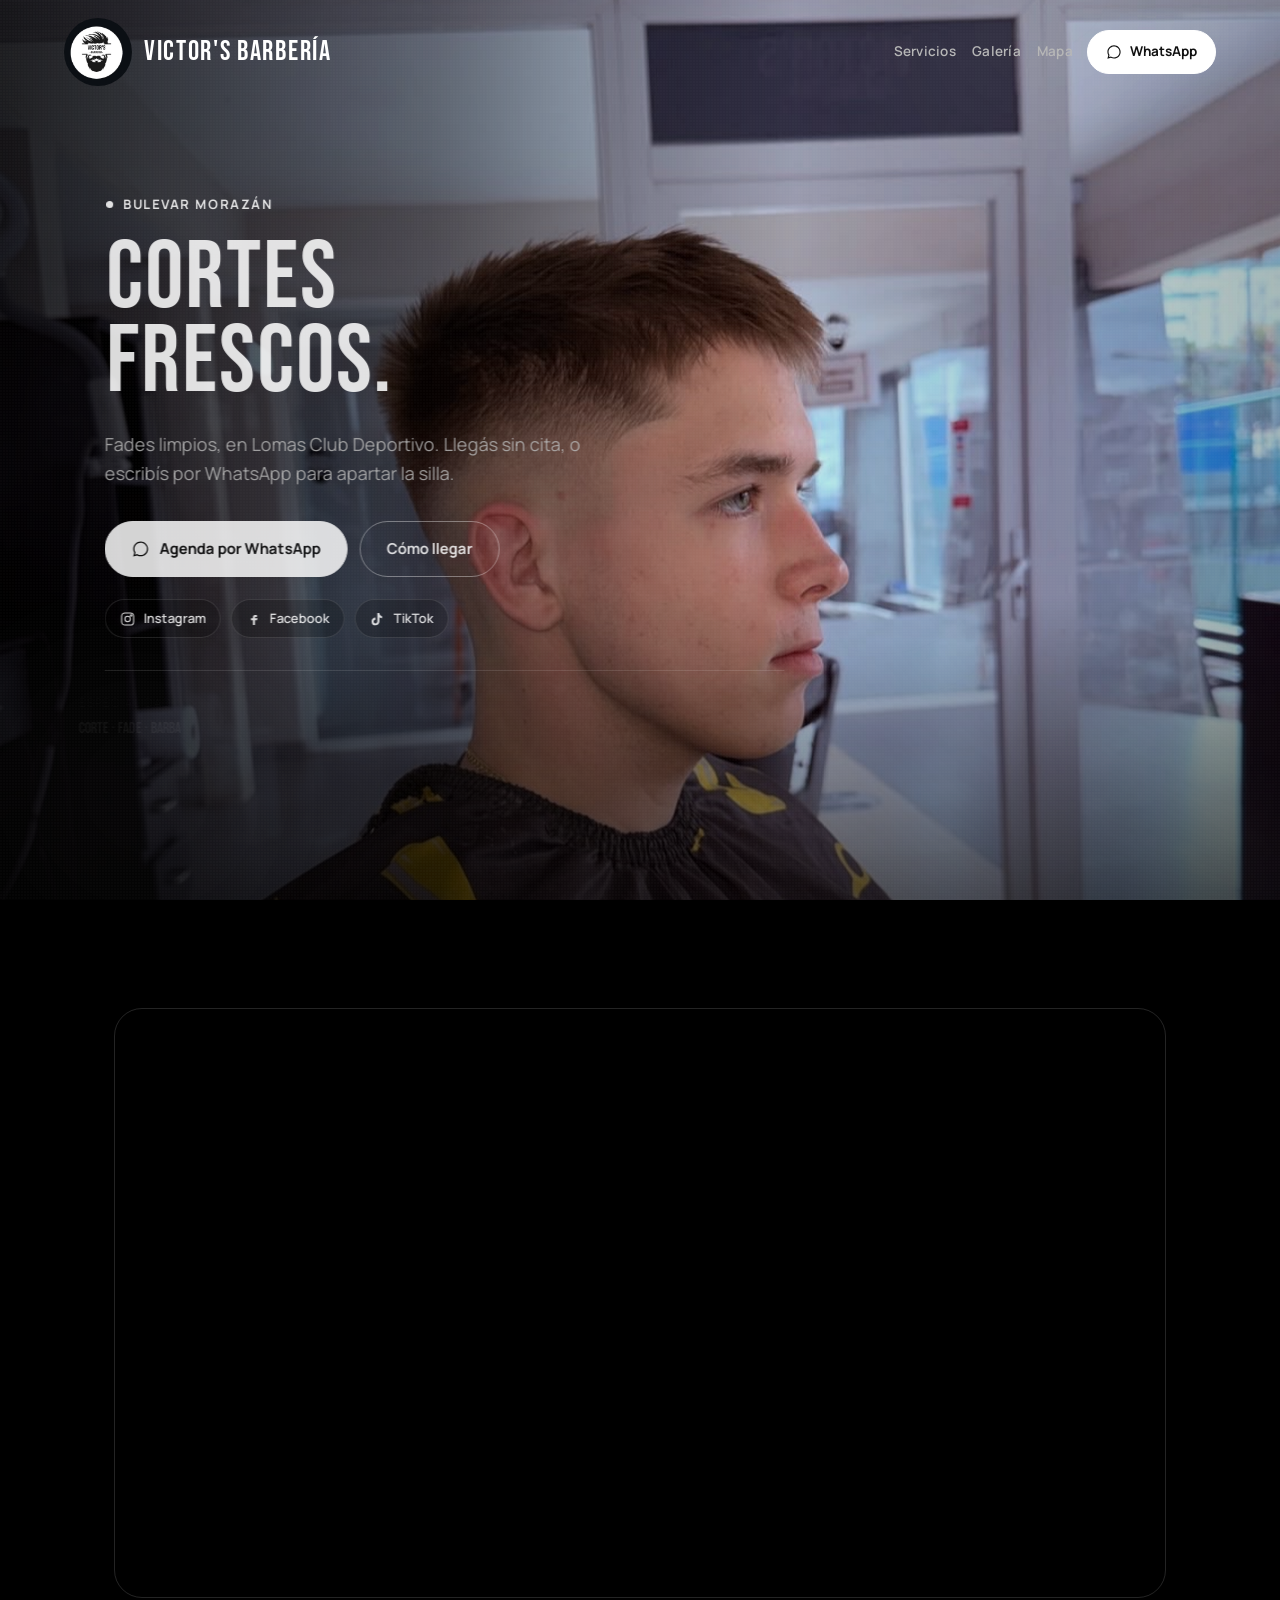
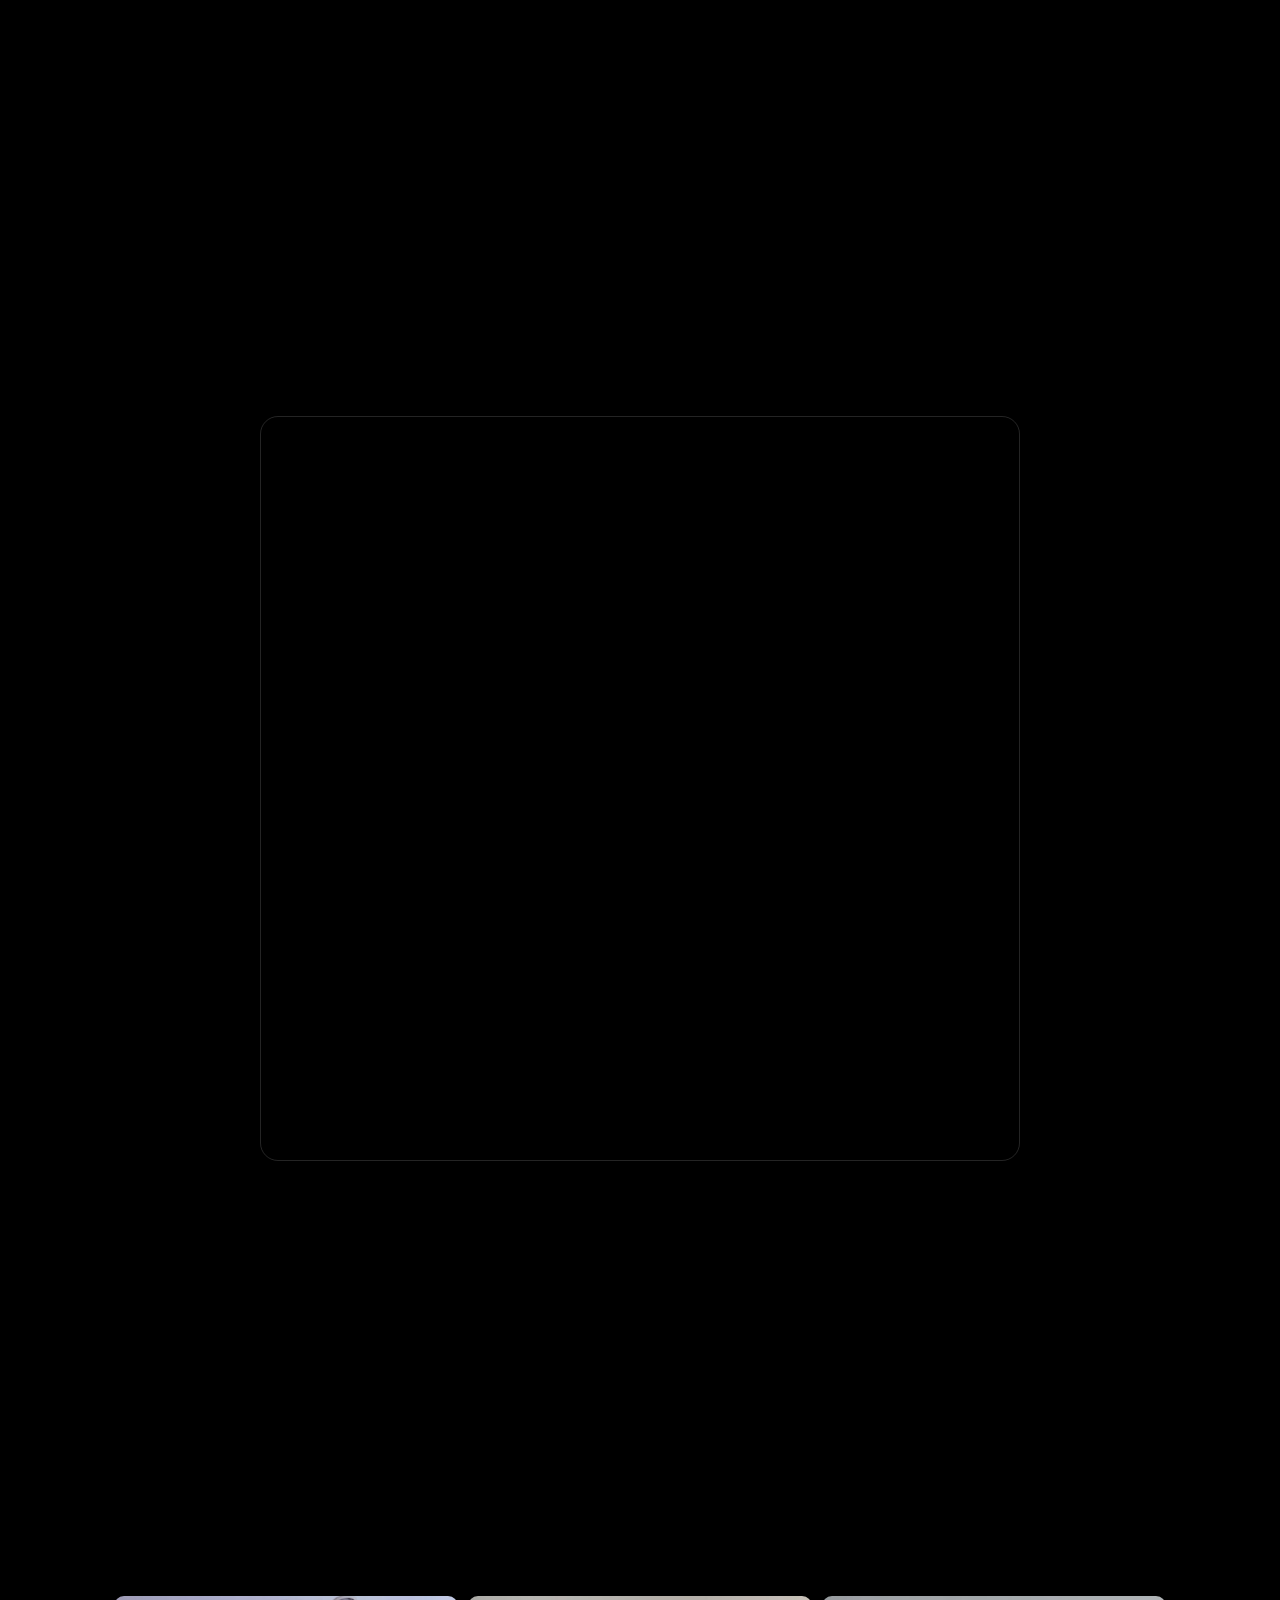
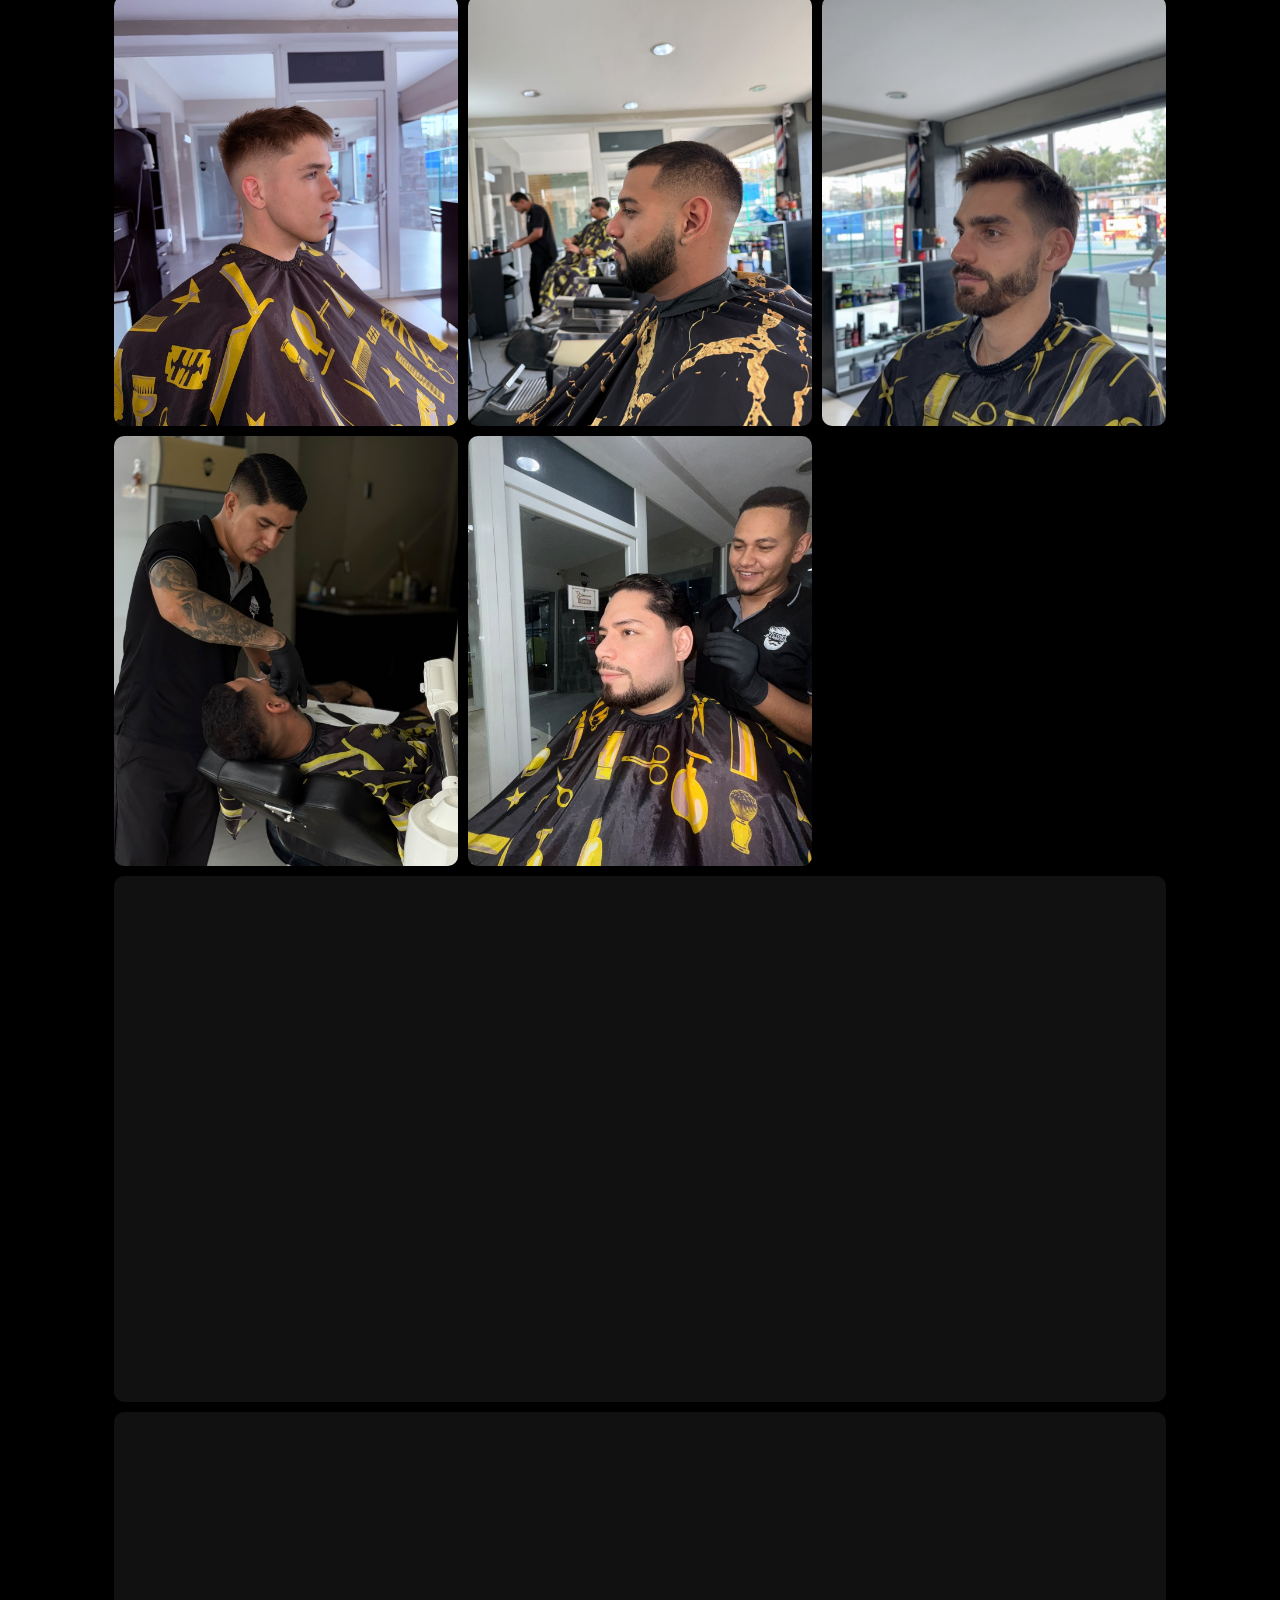
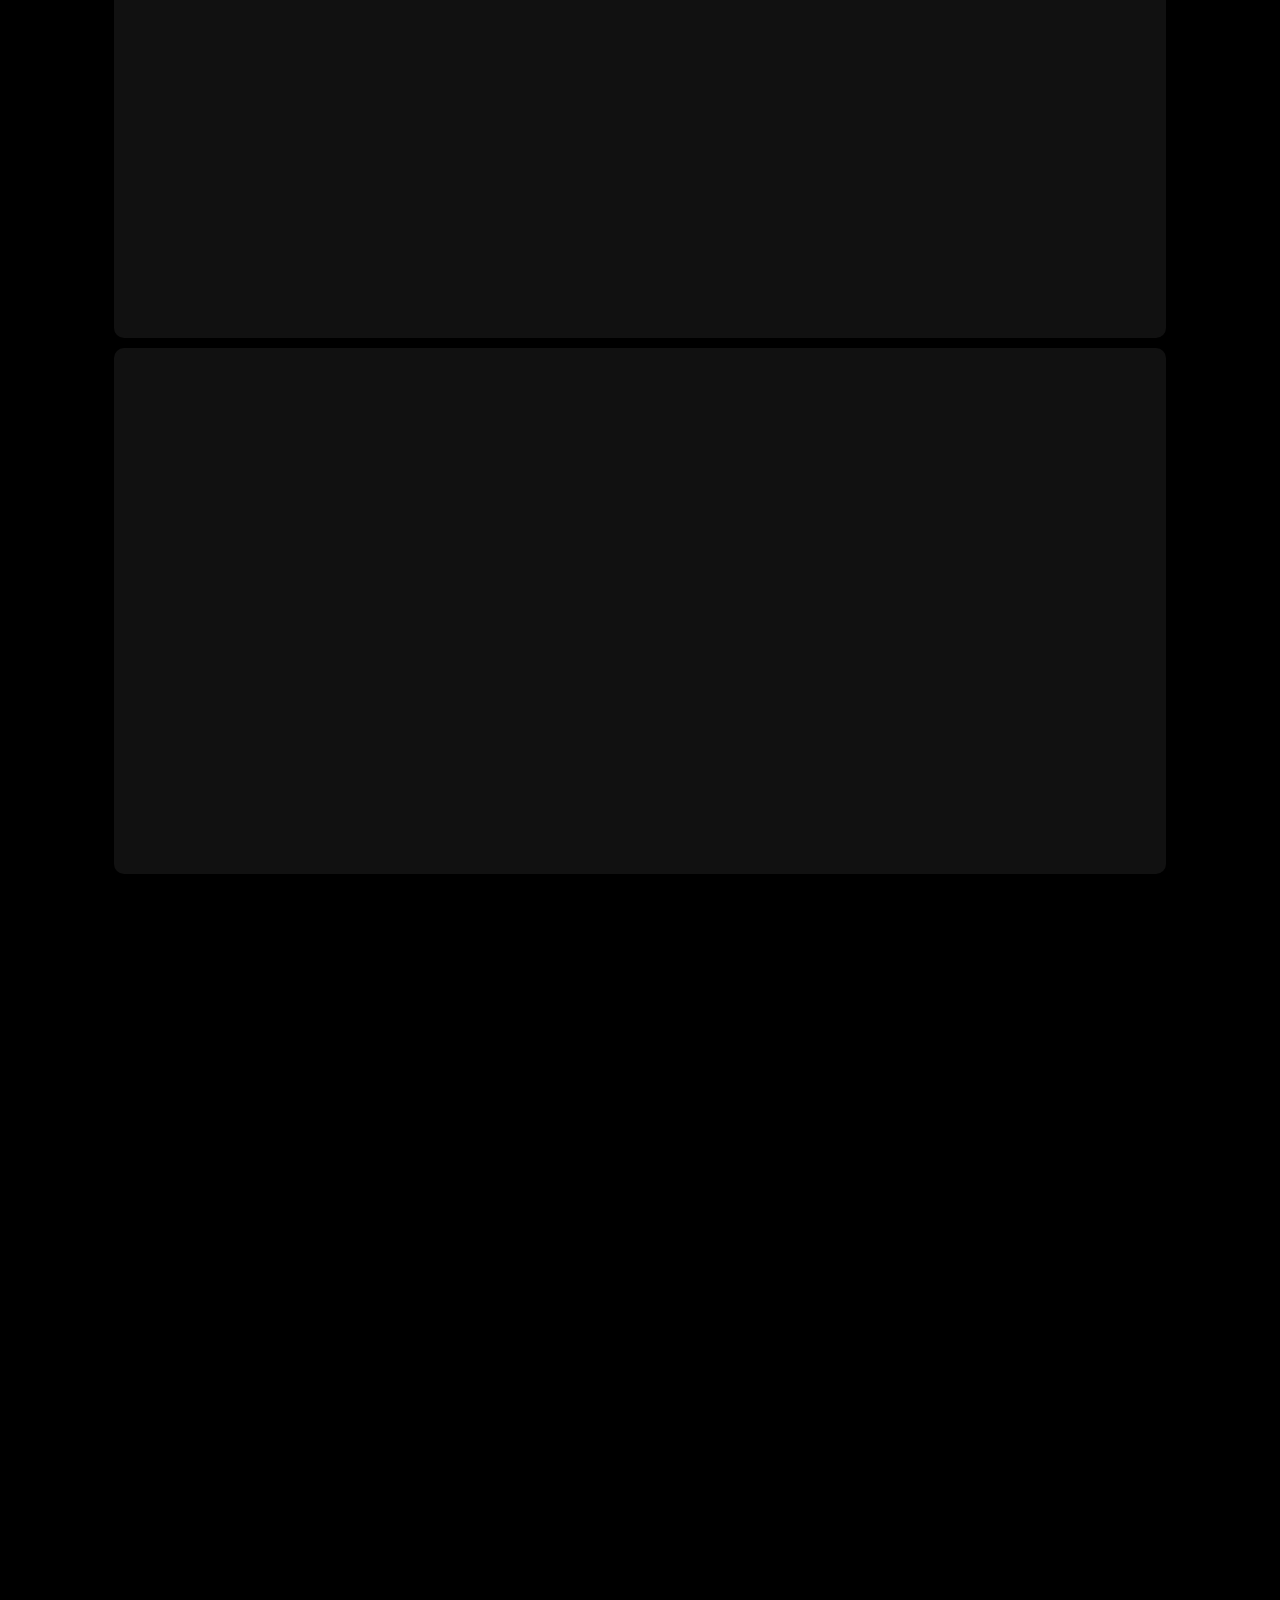
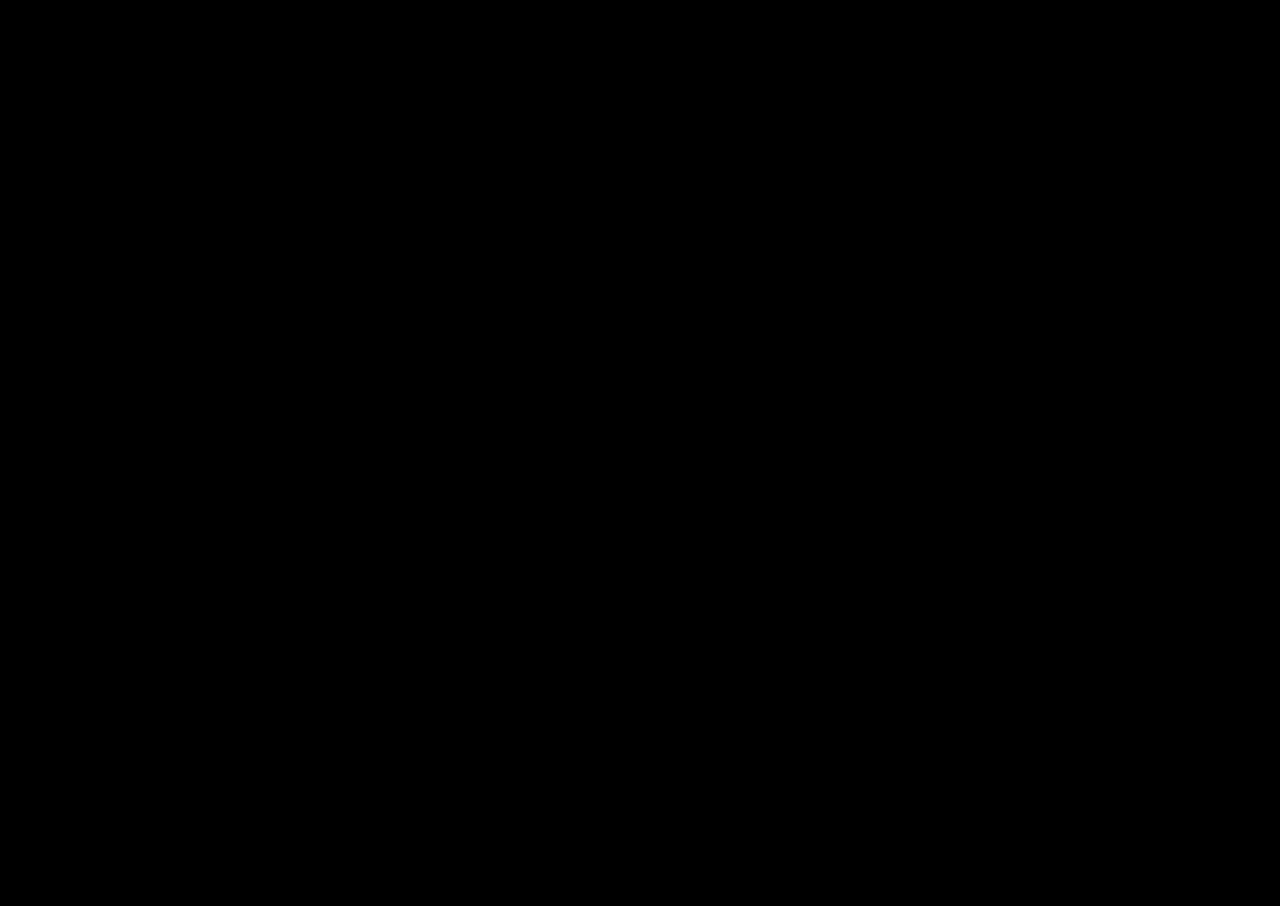
==== commit 7c941c20: "Build the Victor's Barbería demo from the shop's own photos. Use one WhatsApp number, the menu from " ====
--- a/productos.html
+++ b/productos.html
@@ -2,172 +2,11 @@
 <html lang="es">
 <head>
 <meta charset="UTF-8">
-<meta name="viewport" content="width=device-width, initial-scale=1.0, viewport-fit=cover">
-<title>Productos · 0101 Barbershop</title>
-<meta name="description" content="Productos American Crew y Maxybelt en 0101 Barbershop. Tegucigalpa y Comayagua.">
-<meta name="theme-color" content="#000000">
-<link rel="icon" href="images/logo.jpg" type="image/jpeg">
-<link rel="preconnect" href="https://fonts.googleapis.com">
-<link rel="preconnect" href="https://fonts.gstatic.com" crossorigin>
-<link href="https://fonts.googleapis.com/css2?family=Cinzel:wght@500;600;700&family=Manrope:wght@400;500;600;700&display=swap" rel="stylesheet">
-<link rel="stylesheet" href="styles.css">
+<meta http-equiv="refresh" content="0; url=index.html">
+<title>Victor's Barbería</title>
+<link rel="canonical" href="index.html">
 </head>
 <body>
-  <nav class="nav scrolled" id="nav">
-    <a href="index.html" class="nav-brand">
-      <img src="images/logo.jpg" alt="" class="nav-logo" width="52" height="52">
-      <span>0101 <em>Barbershop</em></span>
-    </a>
-    <div class="nav-actions">
-      <div class="nav-links">
-        <a href="productos.html" class="nav-link" aria-current="page">Productos</a>
-      </div>
-      <button type="button" class="nav-cta" id="nav-whatsapp" aria-haspopup="dialog" aria-label="Elegir sucursal de WhatsApp">
-        <svg viewBox="0 0 24 24" fill="currentColor" aria-hidden="true"><path d="M12.04 2C6.58 2 2.13 6.45 2.13 11.91c0 1.75.46 3.46 1.32 4.96L2.05 22l5.25-1.38a9.9 9.9 0 0 0 4.74 1.21h.01c5.46 0 9.9-4.45 9.9-9.91 0-2.65-1.03-5.13-2.9-7C17.18 3.03 14.7 2 12.04 2Zm0 18.14h-.01a8.2 8.2 0 0 1-4.19-1.15l-.3-.18-3.12.82.83-3.04-.2-.31a8.23 8.23 0 0 1-1.26-4.37c0-4.55 3.7-8.25 8.26-8.25 2.2 0 4.27.86 5.83 2.42a8.18 8.18 0 0 1 2.41 5.84c0 4.55-3.71 8.22-8.25 8.22Zm4.52-6.16c-.25-.12-1.47-.72-1.69-.81-.23-.08-.4-.12-.56.13-.17.25-.65.81-.79.97-.15.17-.29.19-.54.06-.25-.12-1.04-.38-1.99-1.22-.73-.66-1.23-1.46-1.37-1.71-.15-.25-.02-.38.11-.51.11-.11.25-.29.37-.44.12-.15.16-.25.24-.42.08-.17.04-.31-.02-.44-.06-.12-.56-1.34-.76-1.84-.2-.48-.4-.42-.56-.42h-.48c-.17 0-.44.06-.67.31-.23.25-.87.85-.87 2.08 0 1.22.89 2.4 1.02 2.57.12.17 1.75 2.67 4.24 3.75.59.26 1.06.41 1.42.52.6.19 1.14.16 1.57.1.48-.07 1.47-.6 1.68-1.18.21-.58.21-1.08.15-1.18-.06-.1-.23-.16-.48-.28Z"/></svg>
-        <span>WhatsApp</span>
-      </button>
-    </div>
-  </nav>
-
-  <main class="page-catalog">
-    <div class="wrap">
-      <a href="index.html" class="catalog-back">
-        <svg viewBox="0 0 24 24" fill="none" stroke="currentColor" stroke-width="1.8" aria-hidden="true"><path d="M15 6l-6 6 6 6" stroke-linecap="round" stroke-linejoin="round"/></svg>
-        <span>Volver al inicio</span>
-      </a>
-
-      <div class="section-head">
-        <div class="kicker">Productos</div>
-        <h1 id="catalog-title">Productos</h1>
-        <p id="catalog-subtitle"></p>
-      </div>
-
-      <div class="catalog-toolbar">
-        <div class="catalog-chips" id="catalog-chips" role="toolbar" aria-label="Filtrar por categoría"></div>
-        <input type="search" class="catalog-search" id="catalog-search" placeholder="Buscar producto…" autocomplete="off">
-      </div>
-
-      <div class="catalog-grid" id="catalog-grid"></div>
-      <p class="catalog-empty" id="catalog-empty" hidden></p>
-    </div>
-  </main>
-
-  <footer class="wrap">
-    <div class="footer-row">
-      <span class="fbrand">0101 Barbershop</span>
-      <span>Tegucigalpa · Comayagua</span>
-    </div>
-    <div class="foot-credit">Desarrollado por <a href="https://www.iagodigital.com/" target="_blank" rel="noopener">IAGO Digital</a></div>
-  </footer>
-
-  <div class="location-picker" id="location-picker" hidden aria-hidden="true" role="dialog" aria-modal="true" aria-labelledby="location-picker-title">
-    <button type="button" class="location-picker-backdrop" id="location-picker-backdrop" aria-label="Cerrar"></button>
-    <div class="location-picker-panel">
-      <button type="button" class="location-picker-close" id="location-picker-close" aria-label="Cerrar">
-        <svg viewBox="0 0 24 24" fill="none" stroke="currentColor" stroke-width="1.8" aria-hidden="true"><path d="M6 6l12 12M18 6L6 18" stroke-linecap="round"/></svg>
-      </button>
-      <p class="location-picker-kicker" id="location-picker-title">¿En cuál sucursal?</p>
-      <p class="location-picker-hint" id="location-picker-hint">Te abrimos WhatsApp con la sucursal que elijas.</p>
-      <div class="location-picker-options" id="location-picker-options"></div>
-    </div>
-  </div>
-
-  <div class="product-modal" id="product-modal" hidden aria-hidden="true" role="dialog" aria-modal="true" aria-labelledby="product-modal-name">
-    <button type="button" class="product-modal-backdrop" id="product-modal-backdrop" tabindex="-1" aria-label="Cerrar"></button>
-    <div class="product-modal-panel">
-      <button type="button" class="product-modal-close" id="product-modal-close" aria-label="Cerrar">
-        <svg viewBox="0 0 24 24" fill="none" stroke="currentColor" stroke-width="1.8" aria-hidden="true"><path d="M6 6l12 12M18 6L6 18" stroke-linecap="round"/></svg>
-      </button>
-      <div class="product-modal-media">
-        <img src="" alt="" id="product-modal-img" decoding="async">
-      </div>
-      <div class="product-modal-copy">
-        <span class="product-tag" id="product-modal-category"></span>
-        <h2 id="product-modal-name"></h2>
-        <p class="product-teaser" id="product-modal-teaser"></p>
-        <p class="product-price" id="product-modal-price" hidden></p>
-        <div class="product-modal-actions">
-          <button type="button" class="btn btn-primary" id="product-modal-add">Agregar al carrito</button>
-          <a class="btn btn-ghost" id="product-modal-whatsapp" href="#" target="_blank" rel="noopener">Consultar por WhatsApp</a>
-        </div>
-      </div>
-    </div>
-  </div>
-
-<script src="config.js"></script>
-<script src="products.js"></script>
-<script>
-(function () {
-  function esc(value){
-    return String(value ?? "").replace(/[&<>"']/g, (ch) => ({
-      "&": "&amp;", "<": "&lt;", ">": "&gt;", '"': "&quot;", "'": "&#39;"
-    }[ch]));
-  }
-
-  function waLinkFor(location, customMessage){
-    const base = customMessage || CONFIG.business.whatsappMessage;
-    const message = `${base} (${location.name})`;
-    return `https://wa.me/${location.whatsappNumber}?text=${encodeURIComponent(message)}`;
-  }
-
-  const picker = document.getElementById("location-picker");
-  const pickerOptions = document.getElementById("location-picker-options");
-  let lastFocus = null;
-
-  function renderPickerOptions(customMessage){
-    pickerOptions.innerHTML = CONFIG.locations.map((location) => `
-      <a class="location-option" href="${esc(waLinkFor(location, customMessage))}" target="_blank" rel="noopener">
-        <span class="location-option-name">${esc(location.name)}</span>
-        <span class="location-option-meta">${esc(location.phoneDisplay)}</span>
-        ${location.address !== location.name ? `<span class="location-option-meta">${esc(location.address)}</span>` : ""}
-      </a>
-    `).join("");
-  }
-  renderPickerOptions();
-
-  function closePicker(){
-    if (picker.hidden) return;
-    picker.hidden = true;
-    picker.setAttribute("aria-hidden", "true");
-    document.body.classList.remove("picker-open");
-    if (lastFocus && typeof lastFocus.focus === "function") lastFocus.focus();
-  }
-
-  function openPicker(trigger, customMessage){
-    lastFocus = trigger || document.activeElement;
-    renderPickerOptions(customMessage || null);
-    const hint = document.getElementById("location-picker-hint");
-    if (hint){
-      hint.textContent = customMessage
-        ? "Elegí la sucursal para enviar el pedido por WhatsApp."
-        : "Te abrimos WhatsApp con la sucursal que elijas.";
-    }
-    picker.hidden = false;
-    picker.setAttribute("aria-hidden", "false");
-    document.body.classList.add("picker-open");
-    const first = pickerOptions.querySelector("a");
-    if (first) first.focus();
-  }
-  window.openLocationPicker = openPicker;
-
-  document.addEventListener("click", (event) => {
-    if (event.target.closest("#nav-whatsapp")){
-      openPicker(event.target.closest("#nav-whatsapp"));
-      return;
-    }
-    if (event.target.closest("#location-picker-close, #location-picker-backdrop")) closePicker();
-  });
-  document.addEventListener("keydown", (event) => {
-    if (event.key === "Escape") closePicker();
-  });
-
-  if (window.ProductsUI){
-    ProductsUI.initCartUI();
-    ProductsUI.initCatalogPage();
-  }
-
-  document.title = `${(CONFIG.ui && CONFIG.ui.catalogTitle) || "Productos"} · 0101 Barbershop`;
-})();
-</script>
+<p><a href="index.html">Victor's Barbería</a></p>
 </body>
 </html>
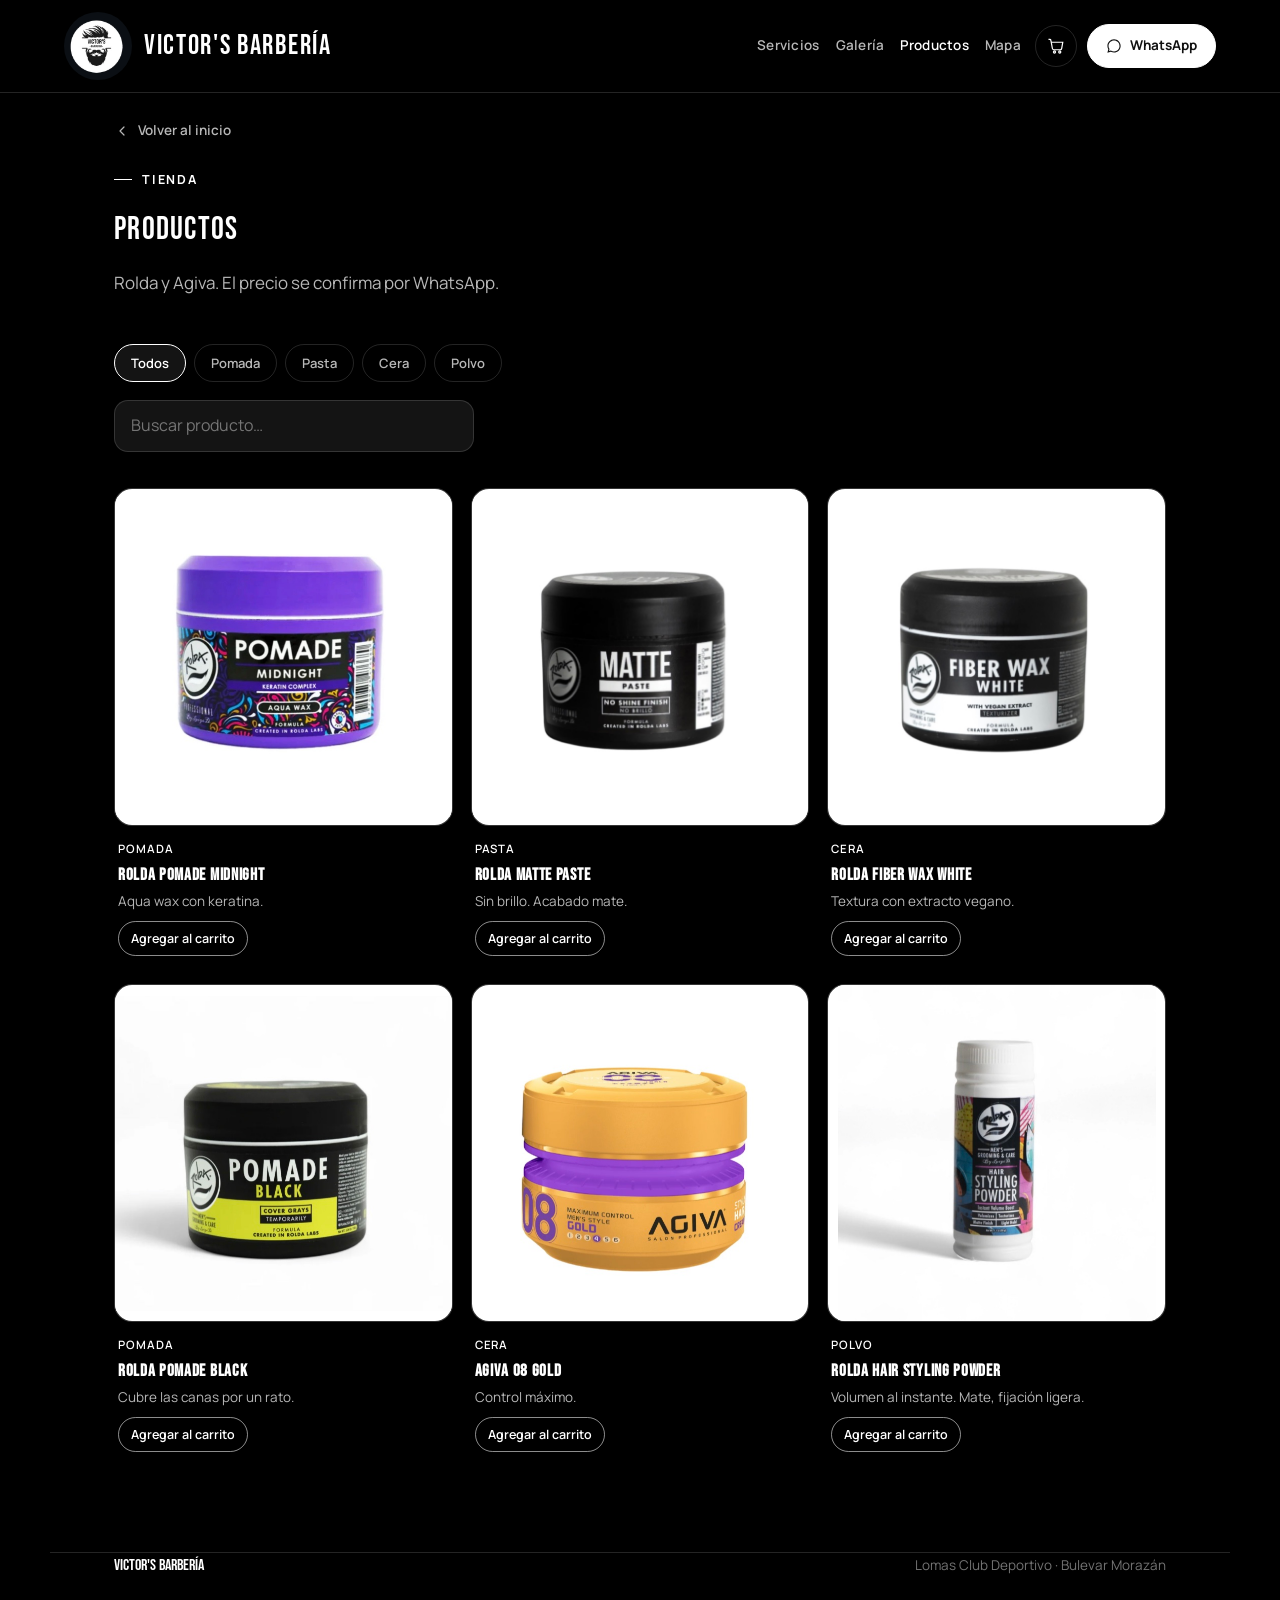
==== commit 0a74c137: "Add the six shop products and turn the autoscroll strip back on. Prices stay off the cards until the" ====
--- a/productos.html
+++ b/productos.html
@@ -2,11 +2,95 @@
 <html lang="es">
 <head>
 <meta charset="UTF-8">
-<meta http-equiv="refresh" content="0; url=index.html">
-<title>Victor's Barbería</title>
-<link rel="canonical" href="index.html">
+<meta name="viewport" content="width=device-width, initial-scale=1.0, viewport-fit=cover">
+<title>Productos · Victor's Barbería</title>
+<meta name="description" content="Rolda y Agiva en Victor's Barbería, Lomas Club Deportivo. El precio se confirma por WhatsApp.">
+<meta name="theme-color" content="#000000">
+<link rel="icon" href="images/logo.jpg" type="image/jpeg">
+<link rel="preconnect" href="https://fonts.googleapis.com">
+<link rel="preconnect" href="https://fonts.gstatic.com" crossorigin>
+<link href="https://fonts.googleapis.com/css2?family=Bebas+Neue&family=Manrope:wght@400;500;600;700&display=swap" rel="stylesheet">
+<link rel="stylesheet" href="styles.css">
 </head>
 <body>
-<p><a href="index.html">Victor's Barbería</a></p>
+  <nav class="nav scrolled" id="nav">
+    <a href="index.html" class="nav-brand">
+      <img src="images/logo.jpg" alt="" class="nav-logo" width="68" height="68">
+      <span class="nav-name">Victor's <em>Barbería</em></span>
+    </a>
+    <div class="nav-actions">
+      <div class="nav-links">
+        <a href="index.html#servicios" class="nav-link">Servicios</a>
+        <a href="index.html#galeria" class="nav-link">Galería</a>
+        <a href="productos.html" class="nav-link" aria-current="page">Productos</a>
+        <a href="index.html#contacto" class="nav-link">Mapa</a>
+      </div>
+      <a class="nav-cta" id="nav-whatsapp" href="https://wa.me/50495397558?text=Hola%2C%20quiero%20apartar%20una%20silla%20en%20Victor%27s%20Barber%C3%ADa" target="_blank" rel="noopener">
+        <svg viewBox="0 0 24 24" fill="currentColor" aria-hidden="true"><path d="M12.04 2C6.58 2 2.13 6.45 2.13 11.91c0 1.75.46 3.46 1.32 4.96L2.05 22l5.25-1.38a9.9 9.9 0 0 0 4.74 1.21h.01c5.46 0 9.9-4.45 9.9-9.91 0-2.65-1.03-5.13-2.9-7C17.18 3.03 14.7 2 12.04 2Zm0 18.14h-.01a8.2 8.2 0 0 1-4.19-1.15l-.3-.18-3.12.82.83-3.04-.2-.31a8.23 8.23 0 0 1-1.26-4.37c0-4.55 3.7-8.25 8.26-8.25 2.2 0 4.27.86 5.83 2.42a8.18 8.18 0 0 1 2.41 5.84c0 4.55-3.71 8.22-8.25 8.22Z"/></svg>
+        <span>WhatsApp</span>
+      </a>
+    </div>
+  </nav>
+
+  <main class="page-catalog">
+    <div class="wrap">
+      <a href="index.html" class="catalog-back">
+        <svg viewBox="0 0 24 24" fill="none" stroke="currentColor" stroke-width="1.8" aria-hidden="true"><path d="M15 6l-6 6 6 6" stroke-linecap="round" stroke-linejoin="round"/></svg>
+        <span>Volver al inicio</span>
+      </a>
+      <div class="section-head">
+        <div class="kicker">Tienda</div>
+        <h1 id="catalog-title">Productos</h1>
+        <p id="catalog-subtitle"></p>
+      </div>
+      <div class="catalog-toolbar">
+        <div class="catalog-chips" id="catalog-chips" role="toolbar" aria-label="Filtrar por categoría"></div>
+        <input type="search" class="catalog-search" id="catalog-search" placeholder="Buscar producto…" autocomplete="off">
+      </div>
+      <div class="catalog-grid" id="catalog-grid"></div>
+      <p class="catalog-empty" id="catalog-empty" hidden></p>
+    </div>
+  </main>
+
+  <footer class="wrap">
+    <div class="footer-row">
+      <span class="fbrand">Victor's Barbería</span>
+      <span>Lomas Club Deportivo · Bulevar Morazán</span>
+    </div>
+    <div class="foot-credit">Desarrollado por <a href="https://www.iagodigital.com/" target="_blank" rel="noopener">IAGO Digital</a></div>
+  </footer>
+
+  <div class="product-modal" id="product-modal" hidden aria-hidden="true" role="dialog" aria-modal="true" aria-labelledby="product-modal-name">
+    <button type="button" class="product-modal-backdrop" id="product-modal-backdrop" tabindex="-1" aria-label="Cerrar"></button>
+    <div class="product-modal-panel">
+      <button type="button" class="product-modal-close" id="product-modal-close" aria-label="Cerrar">
+        <svg viewBox="0 0 24 24" fill="none" stroke="currentColor" stroke-width="1.8" aria-hidden="true"><path d="M6 6l12 12M18 6L6 18" stroke-linecap="round"/></svg>
+      </button>
+      <div class="product-modal-media">
+        <img src="" alt="" id="product-modal-img" decoding="async">
+      </div>
+      <div class="product-modal-copy">
+        <span class="product-tag" id="product-modal-category"></span>
+        <h2 id="product-modal-name"></h2>
+        <p class="product-teaser" id="product-modal-teaser"></p>
+        <p class="product-price" id="product-modal-price" hidden></p>
+        <div class="product-modal-actions">
+          <button type="button" class="btn btn-primary" id="product-modal-add">Agregar al carrito</button>
+          <a class="btn btn-ghost" id="product-modal-whatsapp" href="https://wa.me/50495397558" target="_blank" rel="noopener">Consultar por WhatsApp</a>
+        </div>
+      </div>
+    </div>
+  </div>
+
+<script src="config.js"></script>
+<script src="products.js"></script>
+<script>
+(function () {
+  if (window.ProductsUI) {
+    ProductsUI.initCartUI();
+    ProductsUI.initCatalogPage();
+  }
+})();
+</script>
 </body>
 </html>
--- a/styles.css
+++ b/styles.css
@@ -0,0 +1,1077 @@
+:root{
+    --cream:      #000000;
+    --cream-2:    #0A0A0A;
+    --gray-light: #141414;
+    --ink:        #FFFFFF;
+    --ink-soft:   #B7B7B7;
+    --ink-faint:  #737373;
+    --gold:       #FFFFFF;
+    --gold-2:     #D8D8D8;
+    --blue:       #FFFFFF;
+    --accent:     #FFFFFF;
+    --accent-inv: #111111;
+    --accent-hover:rgba(255,255,255,0.08);
+    --line:       rgba(255,255,255,0.14);
+    --line-strong:rgba(255,255,255,0.55);
+    --shadow-lg:  0 32px 80px -24px rgba(0,0,0,0.85);
+    --radius:     18px;
+    --ease:       cubic-bezier(.22,.61,.36,1);
+    --ease-snap:  cubic-bezier(.34,1.56,.64,1);
+    --maxw:       1180px;
+  }
+
+  *,*::before,*::after{ box-sizing:border-box; }
+  html{
+    scroll-behavior:smooth;
+    overflow-x:clip;
+  }
+  body{
+    margin:0;
+    background:var(--cream);
+    color:var(--ink);
+    font-family:'Manrope', sans-serif;
+    font-size:16px;
+    line-height:1.6;
+    -webkit-font-smoothing:antialiased;
+    overflow-x:clip;
+  }
+  body.picker-open{ overflow:hidden; }
+  h1,h2,h3,.display{
+    font-family:'Bebas Neue', sans-serif;
+    font-weight:400;
+    letter-spacing:0.04em;
+    margin:0;
+    color:var(--ink);
+  }
+  p{ margin:0; }
+  a{ color:inherit; text-decoration:none; }
+  button{ font-family:inherit; color:inherit; cursor:pointer; }
+  img{ max-width:100%; display:block; }
+  ::selection{ background:var(--gold); color:var(--accent-inv); }
+
+  .wrap{ max-width:var(--maxw); margin:0 auto; padding:0 clamp(20px,5vw,64px); }
+
+  [data-reveal]{
+    opacity:0;
+    transform:translateY(48px) scale(0.96);
+    filter:blur(8px);
+    transition:opacity 1s var(--ease), transform 1s var(--ease), filter 1s var(--ease);
+    transition-delay:var(--delay,0s);
+  }
+  [data-reveal].is-visible{
+    opacity:1;
+    transform:translateY(0) scale(1);
+    filter:blur(0);
+  }
+  [data-reveal="scale"]{ transform:scale(0.88); }
+  [data-reveal="scale"].is-visible{ transform:scale(1); }
+
+  .hero .hero-inner [data-reveal]{
+    filter:none;
+    transform:translateX(-56px);
+    opacity:0;
+    transition:opacity .9s var(--ease), transform .9s var(--ease);
+  }
+  .hero .hero-inner [data-reveal].is-visible{
+    transform:translateX(0);
+    opacity:1;
+  }
+  .hero .scroll-cue{
+    filter:none;
+    transform:translateX(-32px);
+    opacity:0;
+    transition:opacity .8s var(--ease) .5s, transform .8s var(--ease) .5s;
+  }
+  .hero .scroll-cue.is-visible{
+    transform:translateX(0);
+    opacity:1;
+  }
+  .hero-meta .item{
+    opacity:0;
+    transform:translateX(-28px);
+    transition:opacity .75s var(--ease), transform .75s var(--ease);
+  }
+  .hero-meta.is-visible .item{
+    opacity:1;
+    transform:translateX(0);
+  }
+  .hero-meta.is-visible .item:nth-child(1){ transition-delay:.38s; }
+  .hero-meta.is-visible .item:nth-child(2){ transition-delay:.48s; }
+  .hero-meta.is-visible .item:nth-child(3){ transition-delay:.58s; }
+
+  @media (prefers-reduced-motion: reduce){
+    [data-reveal],
+    .hero .hero-inner [data-reveal],
+    .hero .scroll-cue,
+    .hero-meta .item{
+      opacity:1 !important;
+      transform:none !important;
+      filter:none !important;
+      transition:none !important;
+    }
+    *{ scroll-behavior:auto !important; animation:none !important; }
+  }
+
+  nav{
+    position:fixed; top:0; left:0; right:0; z-index:100;
+    display:flex; align-items:center; justify-content:space-between;
+    padding:18px clamp(20px,5vw,64px);
+    transition:background .4s var(--ease), padding .4s var(--ease), box-shadow .4s var(--ease);
+  }
+  .nav.scrolled{
+    background:rgba(0,0,0,0.92);
+    backdrop-filter:blur(16px);
+    -webkit-backdrop-filter:blur(16px);
+    padding-top:12px; padding-bottom:12px;
+    box-shadow:0 1px 0 var(--line);
+  }
+  .nav-actions{ display:flex; align-items:center; gap:18px; }
+  .nav-brand{
+    display:flex; align-items:center; gap:12px;
+    font-family:'Bebas Neue', sans-serif;
+    font-size:28px;
+    letter-spacing:0.06em;
+    line-height:1;
+  }
+  .nav-brand em{ font-style:normal; color:var(--ink); font-weight:400; }
+  .nav-logo{
+    width:68px; height:68px; border-radius:50%;
+    object-fit:cover;
+    background:#000;
+    border:0;
+  }
+  .nav-cta{
+    display:inline-flex; align-items:center; gap:8px;
+    background:var(--gold); color:var(--accent-inv);
+    border:1.5px solid var(--gold);
+    padding:10px 18px; border-radius:100px;
+    font-size:13.5px; font-weight:700;
+    transition:transform .35s var(--ease-snap), background .3s;
+  }
+  .nav-cta:hover{ transform:translateY(-2px); background:var(--gold-2); }
+  .nav-cta svg{ width:16px; height:16px; }
+
+  .hero{
+    position:relative;
+    min-height:100svh;
+    height:auto;
+    display:flex;
+    flex-direction:column;
+    justify-content:center;
+    overflow:hidden;
+    background:#000;
+  }
+  .hero-media{
+    position:absolute; inset:0; z-index:0;
+  }
+  .hero-img{
+    position:absolute; inset:0;
+    width:100%; height:100%;
+    object-fit:cover;
+    opacity:0;
+    transform:scale(1.05);
+    transition:opacity 1.15s var(--ease);
+  }
+  .hero-img.is-active{
+    opacity:1;
+    animation:hero-drift 9s ease-out forwards;
+  }
+  @keyframes hero-drift{
+    from{ transform:scale(1.05); }
+    to{ transform:scale(1.12); }
+  }
+  .hero-media-overlay{
+    position:absolute; inset:0; z-index:1;
+    background:
+      linear-gradient(to right, rgba(0,0,0,0.84) 0%, rgba(0,0,0,0.5) 34%, rgba(0,0,0,0.08) 62%, rgba(0,0,0,0.28) 100%),
+      linear-gradient(to top, rgba(0,0,0,0.62) 0%, transparent 34%);
+  }
+  .hero-field{
+    position:absolute; inset:0; z-index:1; pointer-events:none;
+  }
+  .blob{
+    position:absolute; border-radius:50%;
+    filter:blur(70px);
+    opacity:.35;
+    will-change:transform;
+    transform:translateZ(0);
+  }
+  .blob-a{
+    width:520px; height:520px; top:-160px; right:-120px;
+    background:radial-gradient(circle at 30% 30%, rgba(255,255,255,0.16), transparent 70%);
+  }
+  .blob-b{
+    width:420px; height:420px; bottom:-140px; left:-100px;
+    background:radial-gradient(circle at 60% 40%, rgba(255,255,255,0.08), transparent 70%);
+    opacity:.45;
+  }
+  .blob-c{
+    width:280px; height:280px; top:42%; left:58%;
+    background:radial-gradient(circle, rgba(255,255,255,0.08), transparent 70%);
+    opacity:.55;
+  }
+  .hero-grain{
+    position:absolute; inset:0; z-index:1; pointer-events:none; opacity:.18; mix-blend-mode:screen;
+    background-image:radial-gradient(circle at 1px 1px, rgba(255,255,255,0.08) 1px, transparent 0);
+    background-size:3px 3px;
+  }
+  .hero-inner{
+    position:relative; z-index:2; will-change:transform;
+    width:100%;
+    padding:clamp(104px,12vh,132px) clamp(20px,5vw,64px) clamp(56px,8vh,84px);
+    max-width:var(--maxw);
+    margin:0 auto;
+  }
+  .eyebrow-row{
+    display:flex; align-items:center; gap:10px;
+    color:var(--gold); font-size:13px; font-weight:700;
+    letter-spacing:0.12em; text-transform:uppercase;
+    margin-bottom:22px;
+  }
+  .eyebrow-dot{
+    width:7px; height:7px; border-radius:50%; background:var(--blue); flex:none;
+  }
+  .hero h1{
+    font-size:clamp(58px, 8.4vw, 96px);
+    line-height:0.88;
+    max-width:10ch;
+    letter-spacing:0.02em;
+  }
+  .hero h1 .accent-word{
+    color:var(--gold);
+    position:relative;
+    display:inline-block;
+  }
+  .hero h1 .accent-word::after{
+    content:''; position:absolute; bottom:.04em; left:0; width:100%; height:2px;
+    background:var(--gold);
+  }
+  .hero-desc{
+    margin-top:24px;
+    max-width:46ch;
+    font-size:clamp(16px,2vw,18px);
+    color:var(--ink-soft);
+  }
+  .hero-actions{
+    margin-top:34px;
+    display:flex; flex-wrap:wrap; gap:12px; align-items:center;
+  }
+  .btn{
+    display:inline-flex; align-items:center; gap:10px;
+    padding:15px 26px; border-radius:100px;
+    font-size:15px; font-weight:700;
+    border:1.5px solid transparent;
+    transition:transform .35s var(--ease), background .3s, border-color .3s, color .3s;
+  }
+  .btn svg{ width:18px; height:18px; flex:none; }
+  .btn-primary{ background:var(--gold); color:var(--accent-inv); border-color:var(--gold); }
+  .btn-primary:hover{ transform:translateY(-3px); background:var(--gold-2); }
+  .btn-ghost{
+    background:transparent; color:var(--ink);
+    border-color:rgba(255,255,255,0.45);
+  }
+  .btn-ghost:hover{ background:var(--accent-hover); transform:translateY(-3px); }
+  .hero-social{
+    margin-top:22px;
+    display:flex; flex-wrap:wrap; gap:10px;
+  }
+  .social-pill{
+    display:inline-flex; align-items:center; gap:8px;
+    padding:8px 14px;
+    border-radius:100px;
+    border:1px solid var(--line);
+    color:var(--ink);
+    font-size:13px; font-weight:600;
+    background:rgba(0,0,0,0.25);
+    transition:transform .3s var(--ease), border-color .3s, background .3s;
+  }
+  .social-pill:hover{
+    transform:translateY(-2px);
+    border-color:var(--line-strong);
+    background:var(--accent-hover);
+  }
+  .social-pill svg{ width:16px; height:16px; flex:none; }
+  .hero-meta{
+    margin-top:32px;
+    display:flex; flex-wrap:wrap; gap:32px;
+    padding-top:22px; border-top:1px solid var(--line);
+    max-width:680px;
+  }
+  .hero-meta .item{ display:flex; flex-direction:column; gap:4px; }
+  .hero-meta .label{ font-size:12px; letter-spacing:0.08em; text-transform:uppercase; color:var(--ink-faint); }
+  .hero-meta .value{ font-family:'Bebas Neue', sans-serif; font-size:16px; }
+  .scroll-cue{
+    position:absolute; bottom:28px; left:clamp(20px,5vw,64px);
+    display:flex; align-items:center; gap:10px;
+    font-size:12px; letter-spacing:0.08em; text-transform:uppercase;
+    color:var(--ink-faint); z-index:2;
+  }
+  .scroll-cue .line{
+    width:32px; height:1px; background:rgba(255,255,255,0.35);
+    position:relative; overflow:hidden;
+  }
+  .scroll-cue .line::after{
+    content:''; position:absolute; left:-100%; top:0; width:100%; height:100%;
+    background:var(--gold);
+    animation:cue 2.2s ease-in-out infinite;
+  }
+  @keyframes cue{ 0%{left:-100%;} 50%{left:0;} 100%{left:100%;} }
+
+  section{ position:relative; padding:108px 0; scroll-margin-top:84px; }
+  .kicker{
+    display:inline-flex; align-items:center; gap:10px;
+    font-size:12.5px; color:var(--gold); font-weight:700;
+    text-transform:uppercase; letter-spacing:0.14em;
+  }
+  .kicker::before{ content:''; width:18px; height:1px; background:var(--gold); }
+  .section-head{
+    display:flex; flex-direction:column; gap:14px;
+    max-width:640px;
+    margin-bottom:48px;
+  }
+  .section-head h2{ font-size:clamp(30px,4vw,48px); line-height:1.08; }
+  .section-head p{ color:var(--ink-soft); font-size:17px; max-width:52ch; }
+
+  .about{
+    border:1px solid var(--line);
+    border-radius:28px;
+    padding:clamp(28px,5vw,64px);
+  }
+  .about-grid{
+    display:grid; grid-template-columns:0.85fr 1.15fr; gap:56px; align-items:center;
+  }
+  .about-card{
+    perspective:1400px;
+  }
+  .about-card-inner{
+    border-radius:22px;
+    overflow:hidden;
+    aspect-ratio:4/5;
+    border:1px solid rgba(255,255,255,0.2);
+    background:#111;
+    box-shadow:var(--shadow-lg);
+    transform:rotateX(var(--rx,0deg)) rotateY(var(--ry,0deg)) translateZ(0);
+    transition:transform .35s var(--ease), box-shadow .35s var(--ease);
+    will-change:transform;
+  }
+  .about-card-inner img{
+    width:100%;
+    height:100%;
+    object-fit:cover;
+    object-position:center 20%;
+  }
+  .about-copy .lede{
+    font-family:'Bebas Neue', sans-serif;
+    font-size:clamp(20px,2.4vw,26px);
+    line-height:1.35;
+    margin-top:16px;
+  }
+  .about-copy .body-p{ color:var(--ink-soft); margin-top:16px; }
+
+  .services-accordion{
+    display:flex; flex-direction:column;
+    max-width:760px; margin:0 auto;
+    border:1px solid var(--line);
+    border-radius:var(--radius);
+    overflow:hidden;
+  }
+  .service-item{ border-bottom:1px solid var(--line); }
+  .service-item:last-child{ border-bottom:none; }
+  .service-item.is-hot .service-trigger{
+    background:linear-gradient(135deg, rgba(255,255,255,0.08), transparent 60%);
+  }
+  .service-trigger{
+    width:100%;
+    display:flex; align-items:flex-start; justify-content:space-between; gap:16px;
+    padding:20px 22px;
+    background:transparent; border:none; text-align:left;
+  }
+  .service-trigger-text{ display:block; flex:1; min-width:0; }
+  .service-trigger:hover{ background:rgba(255,255,255,0.03); }
+  .service-trigger:focus-visible{ outline:2px solid var(--gold); outline-offset:-2px; }
+  .service-heading{
+    display:flex; align-items:baseline; justify-content:space-between; gap:16px;
+    width:100%;
+  }
+  .service-trigger h3{ font-size:clamp(18px,2vw,22px); }
+  .service-price{
+    font-family:'Bebas Neue', sans-serif;
+    color:var(--gold);
+    font-size:16px;
+    letter-spacing:0.03em;
+    white-space:nowrap;
+  }
+  .service-teaser{ margin-top:6px; color:var(--ink-soft); font-size:14.5px; }
+  .service-chevron{
+    width:28px; height:28px; flex:none; margin-top:2px;
+    color:var(--gold);
+    transition:transform .35s var(--ease);
+  }
+  .service-chevron svg{ width:18px; height:18px; }
+  .service-item.is-open .service-chevron{ transform:rotate(180deg); }
+  .service-panel{
+    display:grid;
+    grid-template-rows:0fr;
+    transition:grid-template-rows .4s var(--ease);
+  }
+  .service-item.is-open .service-panel{ grid-template-rows:1fr; }
+  .service-panel-inner{ overflow:hidden; }
+  .service-desc{
+    margin:0;
+    padding:0 22px 20px;
+    color:var(--ink-soft);
+    font-size:15px;
+  }
+  .pricing-note{
+    margin:28px auto 0;
+    max-width:760px;
+    padding:16px 20px;
+    border:1px solid var(--line);
+    border-radius:14px;
+    text-align:center;
+    color:#E4E4E4;
+    font-size:14.5px;
+  }
+  .pricing-note b{ color:var(--gold); font-weight:700; }
+
+  #galeria .wrap{ overflow:visible; }
+  .gallery-grid{
+    display:grid;
+    grid-template-columns:repeat(3, 1fr);
+    gap:10px;
+    padding-bottom:40px;
+  }
+  .gallery-tile{
+    position:relative;
+    margin:0; padding:0; border:0;
+    background:#111;
+    border-radius:10px;
+    overflow:hidden;
+    aspect-ratio:4/5;
+    cursor:pointer;
+    will-change:transform;
+    transform:translateZ(0);
+    backface-visibility:hidden;
+    transition:box-shadow .5s var(--ease);
+  }
+  .gallery-tile.is-wide{
+    grid-column:1 / -1;
+    aspect-ratio:16/8;
+  }
+  .gallery-tile:hover{ box-shadow:0 28px 60px -10px rgba(0,0,0,0.8); }
+  .gallery-tile .gallery-img{
+    width:100%; height:100%; object-fit:cover;
+    position:absolute; inset:0;
+    will-change:transform;
+    transform:scale(1.02);
+    transition:transform .7s var(--ease);
+  }
+  .gallery-tile:hover .gallery-img{ transform:scale(1.06) !important; }
+  .gallery-tile.in-view .gallery-img{ transition:transform .9s var(--ease); }
+  .gallery-tile:focus-visible{ outline:2px solid var(--gold); outline-offset:3px; }
+  @media (hover: none){
+    .gallery-tile:active{ transform:scale(0.98); }
+  }
+
+  .testimonials-grid{
+    display:grid;
+    grid-template-columns:1fr 1fr;
+    gap:14px;
+  }
+  .testimonial-card{
+    border:1px solid var(--line);
+    border-radius:18px;
+    padding:22px 22px 18px;
+    background:rgba(255,255,255,0.02);
+  }
+  .testimonial-card .stars{ color:var(--gold); letter-spacing:3px; font-size:13px; }
+  .testimonial-card blockquote{
+    margin:12px 0 14px;
+    font-family:'Bebas Neue', sans-serif;
+    font-size:clamp(16px,1.6vw,20px);
+    line-height:1.4;
+  }
+  .testimonial-card .author{
+    color:var(--ink-faint);
+    font-size:13px;
+    font-weight:700;
+    letter-spacing:0.06em;
+    text-transform:uppercase;
+  }
+
+  .lightbox{
+    position:fixed; inset:0; z-index:220;
+    display:grid; place-items:center;
+    padding:24px;
+  }
+  .lightbox[hidden]{ display:none !important; }
+  .lightbox-backdrop{
+    position:absolute; inset:0;
+    background:rgba(0,0,0,0.82);
+    border:0;
+  }
+  .lightbox-img{
+    position:relative; z-index:1;
+    max-width:min(960px, 100%);
+    max-height:min(86vh, 100%);
+    border-radius:16px;
+    box-shadow:var(--shadow-lg);
+  }
+  .lightbox-close{
+    position:absolute; top:16px; right:16px; z-index:2;
+    width:40px; height:40px; border-radius:50%;
+    border:1px solid var(--line);
+    background:#111; color:#fff;
+    font-size:22px; line-height:1;
+  }
+
+  .maps-grid{
+    display:grid;
+    grid-template-columns:1fr;
+    gap:18px;
+    margin-bottom:36px;
+  }
+  .map-card{
+    border:1px solid var(--line);
+    border-radius:20px;
+    overflow:hidden;
+    background:#0A0A0A;
+  }
+  .map-card-head{
+    display:flex; align-items:baseline; justify-content:space-between; gap:12px;
+    padding:16px 18px 12px;
+  }
+  .map-card-head{ align-items:flex-end; flex-wrap:wrap; }
+  .map-card-head h3{ font-size:28px; line-height:0.95; letter-spacing:0.03em; }
+  .maps-link{
+    font-size:13px; font-weight:700; color:var(--gold);
+    text-decoration:underline; text-underline-offset:3px;
+  }
+  .map-frame{ position:relative; aspect-ratio:16/11; background:#111; }
+  .map-frame iframe{ position:absolute; inset:0; width:100%; height:100%; border:0; }
+
+  .contact-grid{
+    display:grid;
+    grid-template-columns:1fr;
+    gap:28px;
+    max-width:720px;
+    margin:0 auto;
+  }
+  .quote-block{ text-align:center; }
+  .quote-block p{
+    font-family:'Bebas Neue', sans-serif;
+    font-size:clamp(22px,2.6vw,30px);
+    line-height:1.35;
+    margin-top:0;
+  }
+  .quote-block .who{
+    margin-top:16px;
+    font-size:13px;
+    letter-spacing:0.08em;
+    text-transform:uppercase;
+    color:var(--gold);
+  }
+  .contact-card{
+    border:1px solid var(--line);
+    border-radius:24px;
+    padding:28px 28px 24px;
+  }
+  .location-block{ padding-bottom:8px; margin-bottom:8px; border-bottom:1px solid var(--line); }
+  .location-block:last-of-type{ border-bottom:none; }
+  .location-block-name{
+    font-family:'Bebas Neue', sans-serif;
+    font-size:20px;
+    margin:8px 0 4px;
+  }
+  .contact-row{
+    display:flex; align-items:center; gap:14px;
+    padding:12px 0;
+  }
+  .contact-row .ic{
+    width:40px; height:40px; border-radius:12px; flex:none;
+    border:1px solid var(--line);
+    display:flex; align-items:center; justify-content:center;
+    color:var(--gold);
+  }
+  .contact-row .ic svg{ width:18px; height:18px; }
+  .contact-row .txt b{ display:block; font-weight:600; }
+  .contact-row .txt span, .contact-row .txt a{ color:var(--ink-soft); font-size:14px; }
+  .contact-row .txt a{ text-decoration:underline; text-underline-offset:3px; }
+  .contact-row .txt a:hover{ color:var(--ink); }
+  .hours-stack{ display:flex; flex-direction:column; gap:4px; margin-top:4px; }
+  .hours-line{ display:flex; justify-content:space-between; gap:16px; font-size:14px; }
+  .hours-line span:first-child{ color:var(--ink-soft); }
+  .contact-cta-big{
+    margin-top:18px;
+    width:100%;
+    display:flex; align-items:center; justify-content:center; gap:10px;
+    padding:16px 18px;
+    border-radius:100px;
+    background:var(--gold); color:var(--accent-inv);
+    border:1.5px solid var(--gold);
+    font-size:15px; font-weight:700;
+  }
+  .contact-cta-big:hover{ background:var(--gold-2); }
+  .contact-cta-big svg{ width:20px; height:20px; }
+  .social-row{
+    display:flex; flex-wrap:wrap; gap:10px;
+    margin-top:16px;
+    justify-content:center;
+  }
+
+  footer{
+    padding:28px 0 calc(48px + env(safe-area-inset-bottom, 0px));
+    border-top:1px solid var(--line);
+    color:var(--ink-faint);
+    font-size:13.5px;
+  }
+  .footer-row{
+    display:flex; flex-wrap:wrap; gap:12px 28px;
+    justify-content:space-between; align-items:center;
+  }
+  footer .fbrand{ font-family:'Bebas Neue', sans-serif; color:var(--ink); font-size:16px; }
+  .foot-credit{ margin-top:18px; text-align:center; font-size:12px; }
+  .foot-credit a{ color:var(--ink-soft); font-weight:700; }
+  .foot-credit a:hover{ color:var(--gold); }
+
+  .location-picker{
+    position:fixed; inset:0; z-index:200;
+    display:grid; place-items:center;
+    padding:24px;
+  }
+  .location-picker[hidden]{ display:none !important; }
+  .location-picker-backdrop{
+    position:absolute; inset:0;
+    background:rgba(0,0,0,0.72);
+    border:0;
+  }
+  .location-picker-panel{
+    position:relative; z-index:1;
+    width:min(440px, 100%);
+    background:#0C0C0C;
+    border:1px solid var(--line-strong);
+    border-radius:24px;
+    padding:28px 22px 22px;
+    box-shadow:var(--shadow-lg);
+  }
+  .location-picker-close{
+    position:absolute; top:12px; right:12px;
+    width:36px; height:36px; border-radius:50%;
+    display:grid; place-items:center;
+    background:transparent;
+    border:1px solid var(--line);
+    color:var(--ink);
+  }
+  .location-picker-close svg{ width:16px; height:16px; }
+  .location-picker-kicker{
+    font-family:'Bebas Neue', sans-serif;
+    font-size:26px;
+    margin:0 36px 8px 0;
+  }
+  .location-picker-hint{ color:var(--ink-soft); font-size:14px; margin:0 0 16px; }
+  .location-picker-options{ display:grid; gap:10px; }
+  .location-option{
+    display:grid; gap:2px;
+    padding:14px 16px;
+    border-radius:16px;
+    border:1px solid var(--line-strong);
+  }
+  .location-option:hover, .location-option:focus-visible{
+    background:var(--accent-hover);
+    outline:none;
+    border-color:var(--gold);
+  }
+  .location-option-name{ font-family:'Bebas Neue', sans-serif; font-size:18px; }
+  .location-option-meta{ font-size:13.5px; color:var(--ink-soft); }
+
+  .nav-actions{
+    display:flex; align-items:center; gap:10px;
+  }
+  .nav-cart{
+    position:relative;
+    display:inline-flex; align-items:center; justify-content:center;
+    width:42px; height:42px; border-radius:50%;
+    border:1.5px solid var(--line);
+    color:var(--ink); background:transparent; flex:none;
+    transition:transform .3s var(--ease-snap), background .25s, border-color .25s;
+  }
+  .nav-cart:hover{
+    transform:translateY(-2px);
+    background:var(--accent-hover);
+    border-color:var(--line-strong);
+  }
+  .nav-cart svg{ width:18px; height:18px; }
+  .nav-cart-count{
+    position:absolute; top:-4px; right:-4px;
+    min-width:18px; height:18px; padding:0 5px;
+    border-radius:100px;
+    background:var(--gold); color:var(--accent-inv);
+    font-size:10px; font-weight:700;
+    display:grid; place-items:center; line-height:1;
+  }
+  .nav-cart-count:empty,
+  .nav-cart-count[hidden]{ display:none; }
+
+  body.cart-open{ overflow:hidden; }
+  .cart-drawer{
+    position:fixed; inset:0; z-index:230;
+    display:grid; justify-items:end;
+  }
+  .cart-drawer[hidden]{ display:none !important; }
+  .cart-drawer-backdrop{
+    position:absolute; inset:0;
+    background:rgba(0,0,0,0.72);
+    border:none; padding:0; cursor:pointer;
+  }
+  .cart-drawer-panel{
+    position:relative; z-index:1;
+    width:min(420px, 100%); height:100%;
+    background:#0C0C0C;
+    border-left:1px solid var(--line);
+    box-shadow:var(--shadow-lg);
+    display:flex; flex-direction:column;
+    padding:22px 20px 20px;
+    animation:cart-slide-in .35s var(--ease);
+  }
+  @keyframes cart-slide-in{
+    from{ transform:translateX(18px); opacity:.6; }
+    to{ transform:translateX(0); opacity:1; }
+  }
+  .cart-drawer-head{
+    display:flex; align-items:center; justify-content:space-between; gap:12px;
+    margin-bottom:18px;
+  }
+  .cart-drawer-head h2{ font-size:28px; margin:0; }
+  .cart-drawer-close{
+    width:40px; height:40px; border-radius:50%;
+    border:1px solid var(--line);
+    display:grid; place-items:center;
+    background:transparent; color:var(--ink);
+  }
+  .cart-drawer-close svg{ width:16px; height:16px; }
+  .cart-drawer-body{
+    flex:1; overflow:auto;
+    display:flex; flex-direction:column; gap:14px;
+  }
+  .cart-empty{ color:var(--ink-soft); font-size:15px; margin:24px 0; }
+  .cart-line{
+    display:grid; grid-template-columns:72px 1fr; gap:12px; align-items:center;
+    padding-bottom:14px; border-bottom:1px solid var(--line);
+  }
+  .cart-line-media{
+    position:relative; overflow:hidden; aspect-ratio:1;
+    border-radius:12px; border:1px solid var(--line); background:var(--gray-light);
+  }
+  .cart-line-media img{
+    position:absolute; inset:0; width:100%; height:100%; object-fit:cover;
+  }
+  .cart-line-name{
+    font-family:'Bebas Neue', sans-serif; font-size:15px; line-height:1.25; margin:0 0 4px;
+  }
+  .cart-line-cat{
+    font-size:11px; font-weight:600; letter-spacing:0.08em;
+    text-transform:uppercase; color:var(--ink-faint); margin:0 0 10px;
+  }
+  .cart-line-controls{ display:flex; align-items:center; gap:8px; }
+  .cart-qty-btn{
+    width:30px; height:30px; border-radius:50%;
+    border:1.5px solid var(--line-strong);
+    display:grid; place-items:center;
+    background:transparent; color:var(--ink); font-size:16px;
+  }
+  .cart-qty{ min-width:1.5ch; text-align:center; font-weight:600; font-size:14px; }
+  .cart-line-remove{
+    margin-left:auto; font-size:12.5px; font-weight:600;
+    color:var(--ink-faint); text-decoration:underline; text-underline-offset:2px;
+    background:transparent; border:0; padding:0;
+  }
+  .cart-drawer-foot{
+    display:flex; flex-direction:column; gap:10px;
+    padding-top:16px; border-top:1px solid var(--line); margin-top:8px;
+  }
+  .cart-drawer-foot .btn{ width:100%; justify-content:center; }
+  .cart-clear{
+    font-size:13px; font-weight:600; color:var(--ink-soft);
+    text-align:center; background:transparent; border:0;
+  }
+
+  #productos{ padding-top:100px; padding-bottom:100px; }
+  .products-marquee{
+    position:relative;
+    margin:0 calc(-1 * clamp(20px,5vw,64px));
+    padding:8px 0 28px;
+    overflow:hidden;
+    touch-action:pan-y;
+    cursor:grab;
+    --marquee-fade:clamp(28px,6vw,72px);
+    -webkit-mask-image:linear-gradient(to right, transparent 0, #000 var(--marquee-fade), #000 calc(100% - var(--marquee-fade)), transparent 100%);
+    mask-image:linear-gradient(to right, transparent 0, #000 var(--marquee-fade), #000 calc(100% - var(--marquee-fade)), transparent 100%);
+  }
+  .products-marquee.is-dragging{
+    cursor:grabbing;
+    touch-action:none;
+  }
+  .products-marquee.is-dragging .product-card,
+  .products-marquee.is-dragging .product-card-add{
+    pointer-events:none;
+  }
+  .products-marquee-track{
+    display:flex; gap:18px; width:max-content;
+    will-change:transform;
+    transform:translate3d(0,0,0);
+  }
+  .products-marquee.is-js-marquee .products-marquee-track{
+    animation:none;
+  }
+  .products-marquee.is-reduced{
+    -webkit-mask-image:none; mask-image:none;
+    overflow-x:auto; overscroll-behavior-x:contain;
+    -webkit-overflow-scrolling:touch;
+    scroll-snap-type:x proximity;
+    padding-inline:clamp(20px,5vw,64px);
+    margin:0;
+    cursor:auto;
+    touch-action:auto;
+  }
+  .products-marquee.is-reduced .products-marquee-track{
+    transform:none !important;
+  }
+  .products-marquee.is-reduced .product-card{ scroll-snap-align:start; }
+  .product-card{
+    display:flex; flex-direction:column; gap:14px;
+    width:clamp(220px,28vw,280px);
+    flex:0 0 clamp(220px,28vw,280px);
+    text-align:left; color:inherit; font:inherit;
+  }
+  .product-card.is-clickable{
+    cursor:pointer;
+    transition:transform .35s var(--ease);
+  }
+  .product-card.is-clickable:hover,
+  .product-card.is-clickable:focus-visible{
+    transform:translateY(-4px);
+    outline:none;
+  }
+  .product-media{
+    position:relative; overflow:hidden;
+    aspect-ratio:1; width:100%;
+    border-radius:18px;
+    background:var(--gray-light);
+    border:1px solid var(--line);
+  }
+  .product-media img{
+    position:absolute; inset:0;
+    width:100%; height:100%;
+    object-fit:contain;
+    background:#fff;
+  }
+  .product-card-body{
+    display:flex; flex-direction:column; gap:6px; padding:0 4px;
+  }
+  .product-tag{
+    font-size:11.5px; font-weight:600; letter-spacing:0.08em;
+    text-transform:uppercase; color:var(--gold);
+  }
+  .product-name{
+    font-family:'Bebas Neue', sans-serif; font-size:17px; font-weight:600;
+    line-height:1.25; margin:0;
+  }
+  .product-teaser{
+    margin:0; font-size:13.5px; color:var(--ink-soft); line-height:1.4;
+  }
+  .product-price{
+    font-size:14px; font-weight:600; color:var(--gold); margin:0;
+  }
+  .product-card-actions{ display:flex; gap:8px; margin-top:4px; }
+  .product-card-add{
+    font-size:12.5px; font-weight:600;
+    padding:8px 12px; border-radius:100px;
+    border:1.5px solid var(--line-strong);
+    color:var(--ink); background:transparent;
+    transition:background .25s, border-color .25s, transform .25s var(--ease-snap);
+  }
+  .product-card-add:hover{
+    background:var(--accent-hover);
+    border-color:var(--gold);
+    transform:translateY(-1px);
+  }
+  .product-card-add.is-added{
+    border-color:var(--gold);
+    background:var(--accent-hover);
+  }
+
+  @media (max-width: 900px){
+    .about-grid, .maps-grid, .testimonials-grid{ grid-template-columns:1fr; }
+    .gallery-grid{ grid-template-columns:1fr 1fr; }
+    .gallery-tile.is-wide{ grid-column:1 / -1; aspect-ratio:16/9; }
+    .hero-field, .hero-grain{ display:none; }
+    .hero-media-overlay{
+      background:
+        linear-gradient(to bottom, rgba(0,0,0,0.82) 0%, rgba(0,0,0,0.55) 42%, rgba(0,0,0,0.35) 100%),
+        linear-gradient(to top, rgba(0,0,0,0.7) 0%, transparent 42%);
+    }
+    section{ padding:80px 0; }
+  }
+  @media (max-width: 620px){
+    .nav-cta span{ display:none; }
+    .nav-cta{ padding:12px; }
+    .contact-card{ padding:22px 18px; }
+    .hero h1{ max-width:12ch; }
+    .hero-actions{ flex-direction:column; align-items:stretch; }
+    .hero-actions .btn{ justify-content:center; }
+  }
+
+
+/* ---------- Nav products link ---------- */
+.nav-links{
+  display:flex; align-items:center; gap:16px;
+  margin-right:4px;
+}
+.nav-link{
+  font-size:13.5px; font-weight:600;
+  color:var(--ink-soft); letter-spacing:0.02em;
+  transition:color .25s var(--ease);
+}
+.nav-link:hover,
+.nav-link[aria-current="page"]{ color:var(--gold); }
+
+/* ---------- Catalog page ---------- */
+.page-catalog{
+  padding-top:120px;
+  padding-bottom:100px;
+  min-height:70svh;
+}
+.catalog-back{
+  display:inline-flex; align-items:center; gap:8px;
+  margin-bottom:28px;
+  font-size:13.5px; font-weight:600;
+  color:var(--ink-soft);
+}
+.catalog-back:hover{ color:var(--gold); }
+.catalog-back svg{ width:16px; height:16px; }
+.catalog-toolbar{
+  display:flex; flex-direction:column; gap:18px;
+  margin-bottom:36px;
+}
+.catalog-chips{ display:flex; flex-wrap:wrap; gap:8px; }
+.catalog-chip{
+  padding:9px 16px; border-radius:100px;
+  border:1.5px solid var(--line);
+  background:transparent;
+  font-size:13px; font-weight:600;
+  color:var(--ink-soft);
+  transition:background .25s var(--ease), border-color .25s, color .25s;
+}
+.catalog-chip:hover{
+  border-color:var(--line-strong);
+  color:var(--ink);
+  background:var(--accent-hover);
+}
+.catalog-chip.is-active{
+  border-color:var(--gold);
+  color:var(--gold);
+  background:var(--accent-hover);
+}
+.catalog-search{
+  width:min(100%, 360px);
+  padding:12px 16px;
+  border-radius:14px;
+  border:1.5px solid var(--line);
+  background:var(--gray-light);
+  font:inherit; color:var(--ink);
+  outline:none;
+}
+.catalog-search:focus{ border-color:var(--gold); }
+.catalog-grid{
+  display:grid;
+  grid-template-columns:repeat(3, minmax(0, 1fr));
+  gap:28px 18px;
+}
+.catalog-grid .product-card{
+  width:auto; flex:none; max-width:none;
+}
+.catalog-empty{
+  color:var(--ink-soft);
+  text-align:center;
+  margin:40px 0;
+}
+.products-cta-wrap{
+  display:flex; justify-content:center;
+  margin-top:12px;
+}
+
+body.product-modal-open{ overflow:hidden; }
+.product-modal{
+  position:fixed; inset:0; z-index:240;
+  display:grid; place-items:center;
+  padding:24px;
+}
+.product-modal[hidden]{ display:none !important; }
+.product-modal-backdrop{
+  position:absolute; inset:0;
+  background:rgba(0,0,0,0.78);
+  border:0; cursor:pointer;
+}
+.product-modal-panel{
+  position:relative; z-index:1;
+  width:min(880px, 100%);
+  max-height:min(92svh, 900px);
+  overflow:auto;
+  display:grid;
+  grid-template-columns:0.9fr 1.1fr;
+  gap:0;
+  background:#0C0C0C;
+  border:1px solid var(--line-strong);
+  border-radius:24px;
+  box-shadow:var(--shadow-lg);
+}
+.product-modal-close{
+  position:absolute; top:14px; right:14px; z-index:2;
+  width:40px; height:40px; border-radius:50%;
+  border:1px solid var(--line);
+  background:#111; color:var(--ink);
+  display:grid; place-items:center;
+}
+.product-modal-close svg{ width:16px; height:16px; }
+.product-modal-media{
+  background:#fff;
+  min-height:280px;
+}
+.product-modal-media img{
+  width:100%; height:100%;
+  object-fit:contain;
+  display:block;
+}
+.product-modal-copy{
+  padding:36px 28px 28px;
+  display:flex; flex-direction:column; gap:12px;
+}
+.product-modal-copy h2{
+  font-family:'Bebas Neue', sans-serif;
+  font-size:clamp(22px, 3vw, 30px);
+  margin:0;
+}
+.product-modal-actions{
+  display:flex; flex-wrap:wrap; gap:10px;
+  margin-top:12px;
+}
+.product-modal-actions .btn{ justify-content:center; }
+
+.page-catalog .nav{
+  background:rgba(0,0,0,0.92);
+  backdrop-filter:blur(16px);
+  -webkit-backdrop-filter:blur(16px);
+  box-shadow:0 1px 0 var(--line);
+}
+
+@media (max-width: 900px){
+  .catalog-grid{ grid-template-columns:repeat(2, minmax(0, 1fr)); gap:20px 12px; }
+  .product-modal-panel{ grid-template-columns:1fr; }
+  .product-modal-media{ aspect-ratio:1; max-height:42svh; }
+  .nav-name{ display:none; }
+  .nav-links{ gap:12px; }
+  .nav-link{ font-size:12.5px; }
+}
+@media (max-width: 620px){
+  .catalog-grid{ grid-template-columns:1fr; }
+}
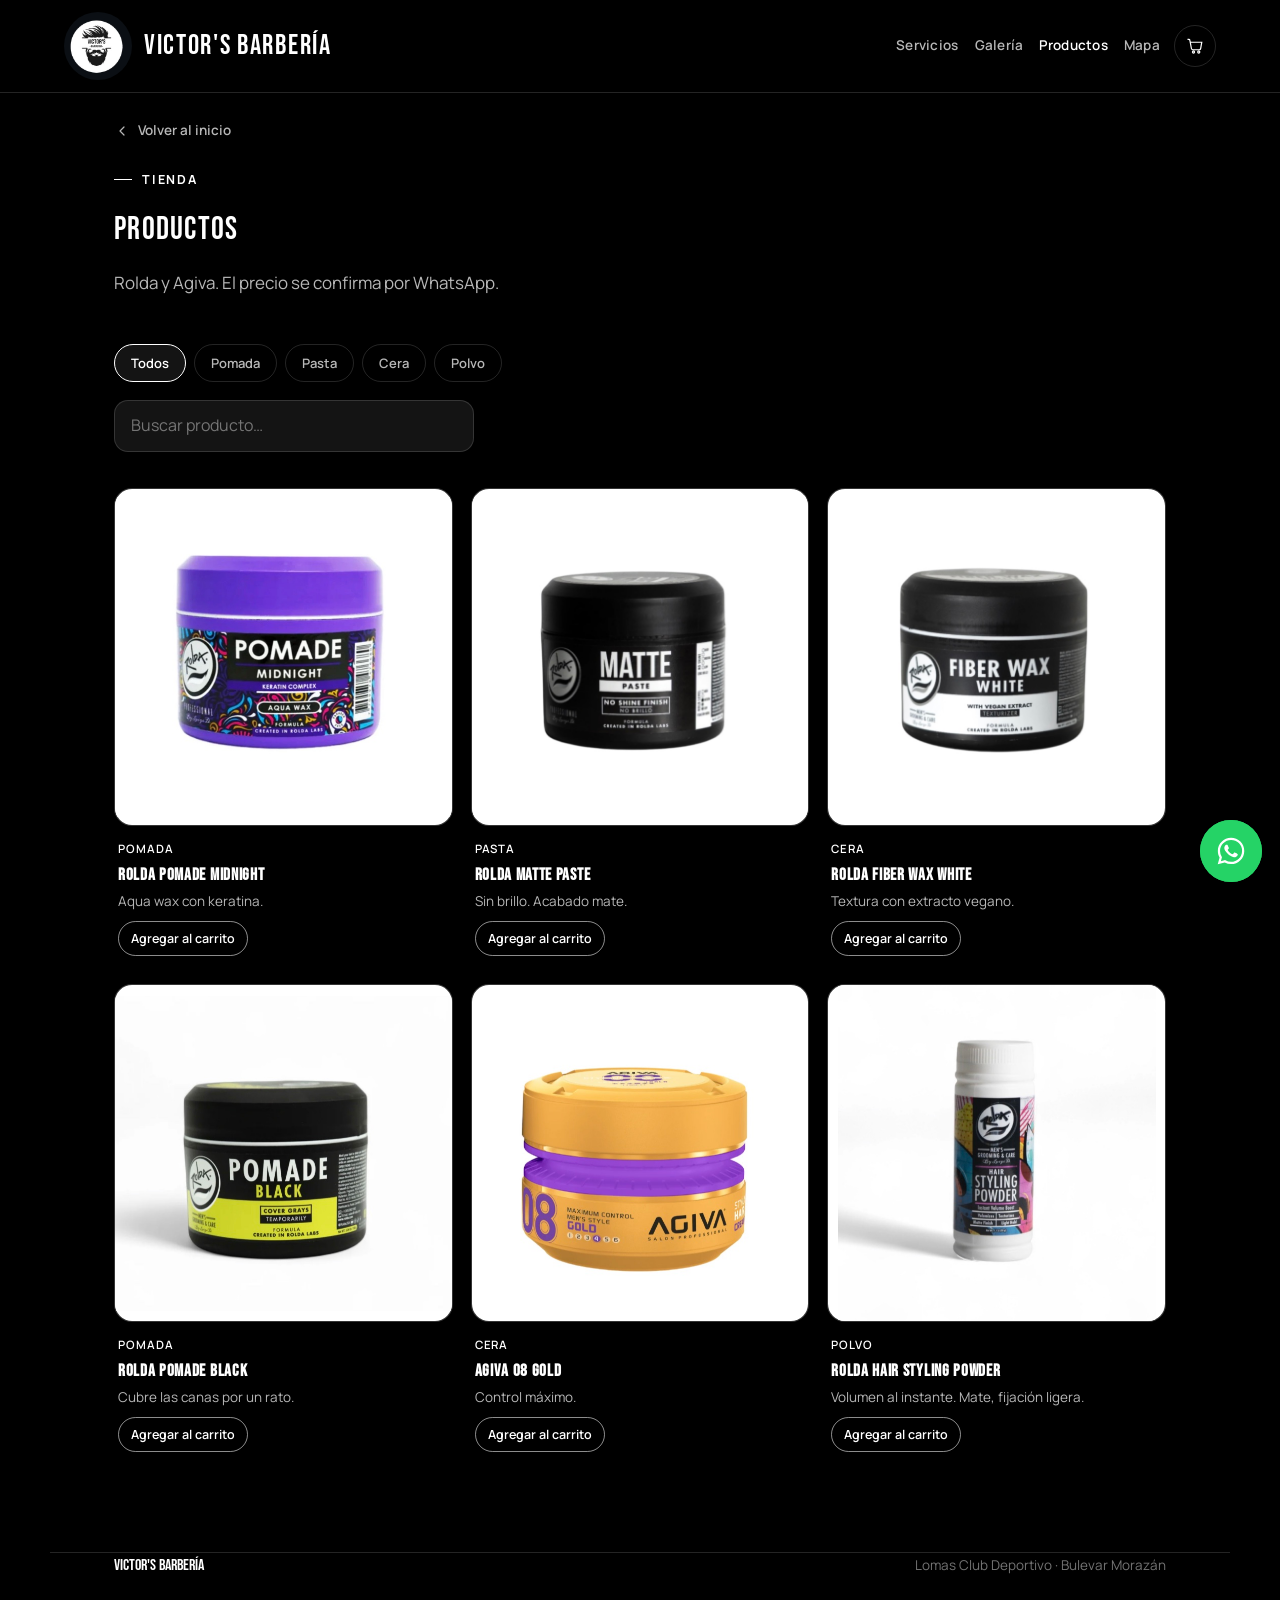
==== commit cf94df49: "Replace the header WhatsApp button with a pulsing corner button. The cart stays in the nav. The gree" ====
--- a/productos.html
+++ b/productos.html
@@ -25,10 +25,6 @@
         <a href="productos.html" class="nav-link" aria-current="page">Productos</a>
         <a href="index.html#contacto" class="nav-link">Mapa</a>
       </div>
-      <a class="nav-cta" id="nav-whatsapp" href="https://wa.me/50495397558?text=Hola%2C%20quiero%20apartar%20una%20silla%20en%20Victor%27s%20Barber%C3%ADa" target="_blank" rel="noopener">
-        <svg viewBox="0 0 24 24" fill="currentColor" aria-hidden="true"><path d="M12.04 2C6.58 2 2.13 6.45 2.13 11.91c0 1.75.46 3.46 1.32 4.96L2.05 22l5.25-1.38a9.9 9.9 0 0 0 4.74 1.21h.01c5.46 0 9.9-4.45 9.9-9.91 0-2.65-1.03-5.13-2.9-7C17.18 3.03 14.7 2 12.04 2Zm0 18.14h-.01a8.2 8.2 0 0 1-4.19-1.15l-.3-.18-3.12.82.83-3.04-.2-.31a8.23 8.23 0 0 1-1.26-4.37c0-4.55 3.7-8.25 8.26-8.25 2.2 0 4.27.86 5.83 2.42a8.18 8.18 0 0 1 2.41 5.84c0 4.55-3.71 8.22-8.25 8.22Z"/></svg>
-        <span>WhatsApp</span>
-      </a>
     </div>
   </nav>
 
@@ -82,6 +78,11 @@
     </div>
   </div>
 
+  <a class="wa-float" id="wa-float" href="https://wa.me/50495397558?text=Hola%2C%20quiero%20apartar%20una%20silla%20en%20Victor%27s%20Barber%C3%ADa" target="_blank" rel="noopener" aria-label="WhatsApp">
+    <span class="wa-float-ring" aria-hidden="true"></span>
+    <svg viewBox="0 0 24 24" fill="currentColor" aria-hidden="true"><path d="M12.04 2C6.58 2 2.13 6.45 2.13 11.91c0 1.75.46 3.46 1.32 4.96L2.05 22l5.25-1.38a9.9 9.9 0 0 0 4.74 1.21h.01c5.46 0 9.9-4.45 9.9-9.91 0-2.65-1.03-5.13-2.9-7C17.18 3.03 14.7 2 12.04 2Zm0 18.14h-.01a8.2 8.2 0 0 1-4.19-1.15l-.3-.18-3.12.82.83-3.04-.2-.31a8.23 8.23 0 0 1-1.26-4.37c0-4.55 3.7-8.25 8.26-8.25 2.2 0 4.27.86 5.83 2.42a8.18 8.18 0 0 1 2.41 5.84c0 4.55-3.71 8.22-8.25 8.22Zm4.52-6.16c-.25-.12-1.47-.72-1.7-.81-.23-.08-.39-.12-.56.13-.17.24-.64.8-.78.97-.14.17-.29.19-.54.06-.25-.12-1.05-.39-2-1.23-.74-.66-1.23-1.47-1.38-1.72-.14-.25-.02-.38.11-.5.11-.11.25-.29.37-.43.13-.14.17-.25.25-.41.08-.17.04-.31-.02-.43-.06-.12-.56-1.34-.76-1.84-.2-.48-.41-.42-.56-.43h-.48c-.17 0-.43.06-.66.31-.23.25-.87.85-.87 2.07 0 1.22.89 2.4 1.01 2.56.13.17 1.75 2.67 4.23 3.74.59.26 1.05.41 1.41.52.59.19 1.13.16 1.56.1.48-.07 1.47-.6 1.68-1.18.21-.58.21-1.07.14-1.18-.06-.1-.23-.16-.48-.28Z"/></svg>
+  </a>
+
 <script src="config.js"></script>
 <script src="products.js"></script>
 <script>
--- a/styles.css
+++ b/styles.css
@@ -110,6 +110,8 @@
       transition:none !important;
     }
     *{ scroll-behavior:auto !important; animation:none !important; }
+    .gallery-tile{ opacity:1 !important; transform:none !important; }
+    .gallery-tile .gallery-img{ transform:none !important; }
   }
 
   nav{
@@ -140,16 +142,37 @@
     background:#000;
     border:0;
   }
-  .nav-cta{
-    display:inline-flex; align-items:center; gap:8px;
-    background:var(--gold); color:var(--accent-inv);
-    border:1.5px solid var(--gold);
-    padding:10px 18px; border-radius:100px;
-    font-size:13.5px; font-weight:700;
-    transition:transform .35s var(--ease-snap), background .3s;
-  }
-  .nav-cta:hover{ transform:translateY(-2px); background:var(--gold-2); }
-  .nav-cta svg{ width:16px; height:16px; }
+  .wa-float{
+    position:fixed;
+    right:max(18px, env(safe-area-inset-right));
+    bottom:max(18px, env(safe-area-inset-bottom));
+    z-index:180;
+    width:62px; height:62px;
+    border-radius:50%;
+    display:grid; place-items:center;
+    background:#25D366;
+    color:#fff;
+    box-shadow:0 16px 40px -14px rgba(0,0,0,0.75);
+    animation:wa-breathe 2.2s ease-in-out infinite;
+  }
+  .wa-float svg{ width:32px; height:32px; position:relative; z-index:1; }
+  .wa-float-ring{
+    position:absolute; inset:0;
+    border-radius:inherit;
+    background:#25D366;
+    animation:wa-pulse 2.2s ease-out infinite;
+    pointer-events:none;
+  }
+  .wa-float:hover{ filter:brightness(1.08); }
+  .wa-float:focus-visible{ outline:2px solid var(--gold); outline-offset:4px; }
+  @keyframes wa-breathe{
+    0%, 100%{ transform:scale(1); }
+    50%{ transform:scale(1.07); }
+  }
+  @keyframes wa-pulse{
+    0%{ transform:scale(1); opacity:.55; }
+    100%{ transform:scale(1.75); opacity:0; }
+  }
 
   .hero{
     position:relative;
@@ -438,8 +461,8 @@
   .gallery-grid{
     display:grid;
     grid-template-columns:repeat(3, 1fr);
-    gap:10px;
-    padding-bottom:40px;
+    gap:18px;
+    padding:72px 0 96px;
   }
   .gallery-tile{
     position:relative;
@@ -449,28 +472,31 @@
     overflow:hidden;
     aspect-ratio:4/5;
     cursor:pointer;
+    opacity:0;
+    z-index:1;
     will-change:transform;
+    backface-visibility:hidden;
     transform:translateZ(0);
-    backface-visibility:hidden;
-    transition:box-shadow .5s var(--ease);
-  }
+    transition:opacity .7s var(--ease), box-shadow .5s var(--ease);
+  }
+  .gallery-tile.is-shown{ opacity:1; }
   .gallery-tile.is-wide{
     grid-column:1 / -1;
     aspect-ratio:16/8;
+    margin-top:28px;
   }
   .gallery-tile:hover{ box-shadow:0 28px 60px -10px rgba(0,0,0,0.8); }
   .gallery-tile .gallery-img{
     width:100%; height:100%; object-fit:cover;
     position:absolute; inset:0;
     will-change:transform;
-    transform:scale(1.02);
-    transition:transform .7s var(--ease);
-  }
-  .gallery-tile:hover .gallery-img{ transform:scale(1.06) !important; }
-  .gallery-tile.in-view .gallery-img{ transition:transform .9s var(--ease); }
+    transform:scale(1.12);
+  }
+  .gallery-tile:hover .gallery-img{ filter:brightness(1.06); }
   .gallery-tile:focus-visible{ outline:2px solid var(--gold); outline-offset:3px; }
-  @media (hover: none){
-    .gallery-tile:active{ transform:scale(0.98); }
+  @media (min-width: 901px){
+    .gallery-tile:not(.is-wide):nth-child(3n+2){ margin-top:52px; }
+    .gallery-tile:not(.is-wide):nth-child(3n){ margin-top:22px; }
   }
 
   .testimonials-grid{
@@ -902,8 +928,9 @@
 
   @media (max-width: 900px){
     .about-grid, .maps-grid, .testimonials-grid{ grid-template-columns:1fr; }
-    .gallery-grid{ grid-template-columns:1fr 1fr; }
-    .gallery-tile.is-wide{ grid-column:1 / -1; aspect-ratio:16/9; }
+    .gallery-grid{ grid-template-columns:1fr 1fr; padding:36px 0 64px; }
+    .gallery-tile.is-wide{ grid-column:1 / -1; aspect-ratio:16/9; margin-top:16px; }
+    .gallery-tile:not(.is-wide):nth-child(2n){ margin-top:28px; }
     .hero-field, .hero-grain{ display:none; }
     .hero-media-overlay{
       background:
@@ -913,8 +940,8 @@
     section{ padding:80px 0; }
   }
   @media (max-width: 620px){
-    .nav-cta span{ display:none; }
-    .nav-cta{ padding:12px; }
+    .wa-float{ width:56px; height:56px; }
+    .wa-float svg{ width:28px; height:28px; }
     .contact-card{ padding:22px 18px; }
     .hero h1{ max-width:12ch; }
     .hero-actions{ flex-direction:column; align-items:stretch; }
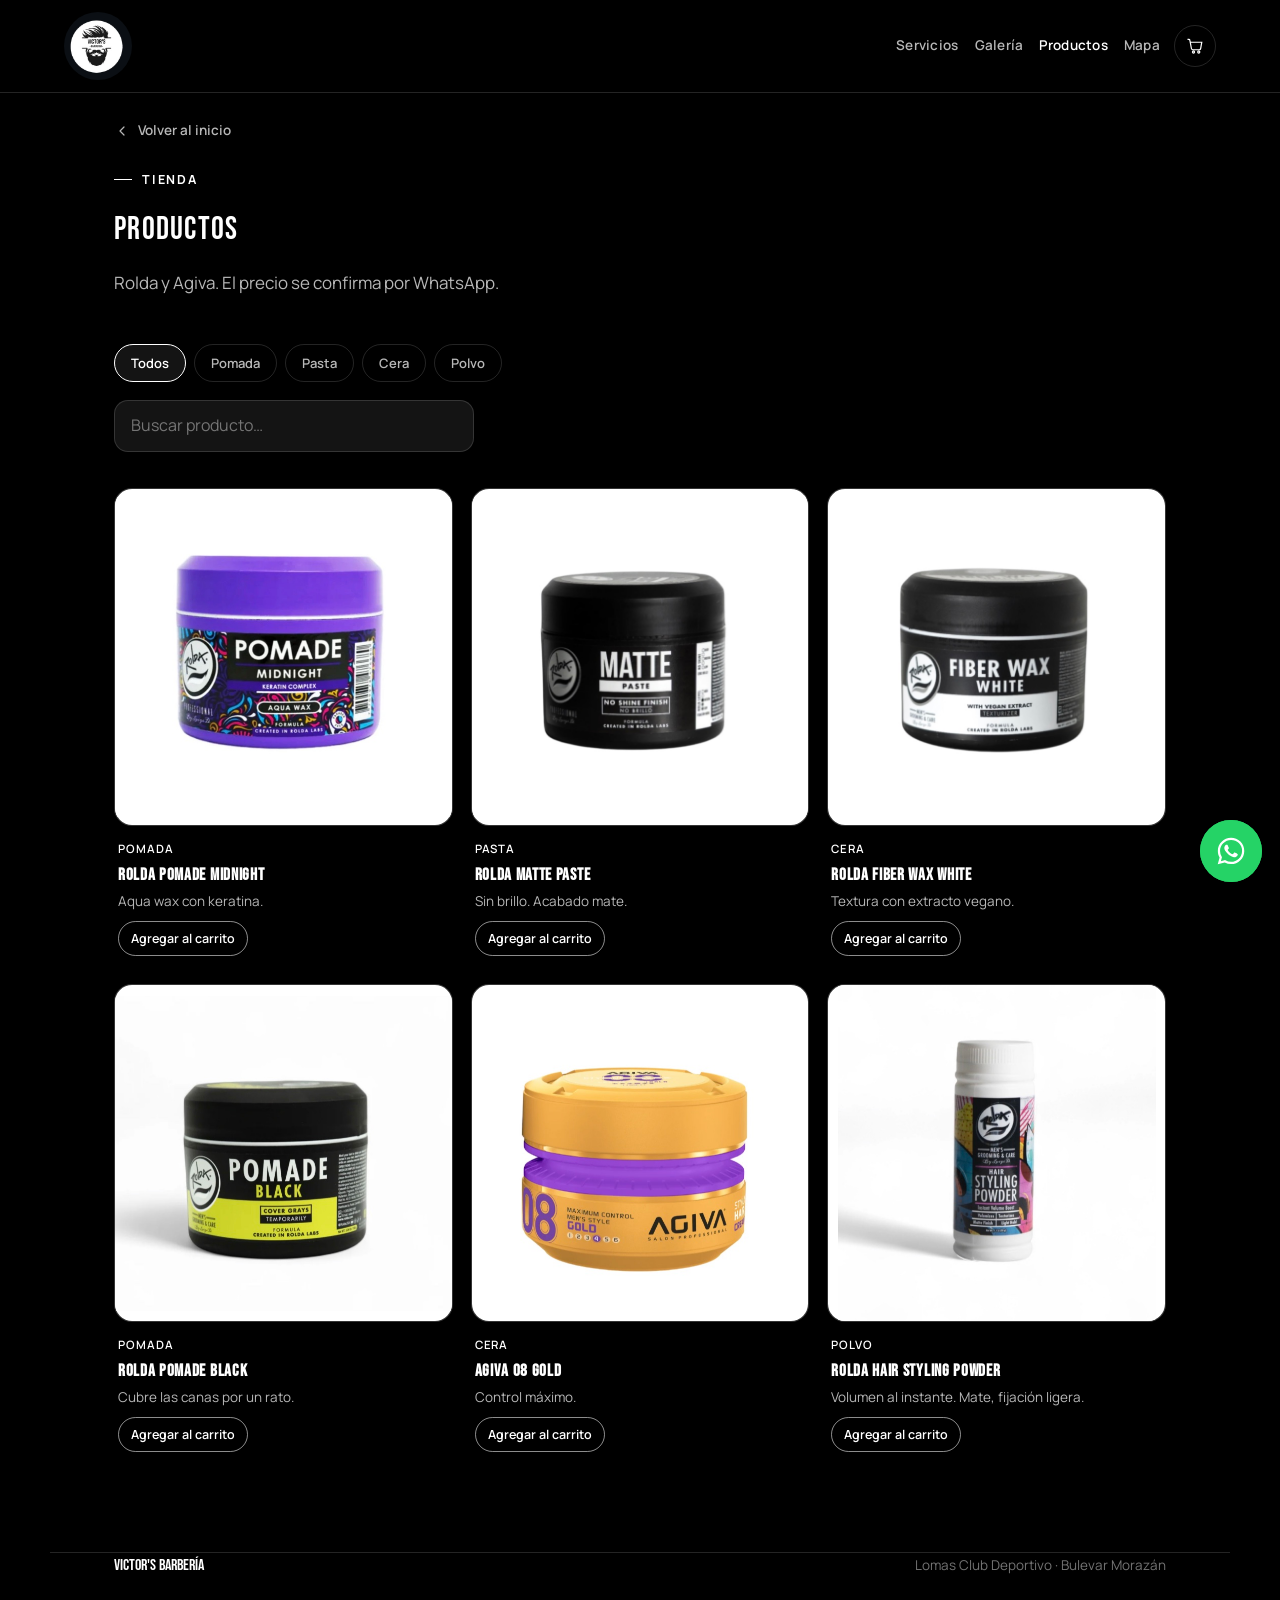
==== commit ba71fec8: "Use the shop name as the hero headline. Victor's Barbería is the big line on the home page. The head" ====
--- a/productos.html
+++ b/productos.html
@@ -15,8 +15,7 @@
 <body>
   <nav class="nav scrolled" id="nav">
     <a href="index.html" class="nav-brand">
-      <img src="images/logo.jpg" alt="" class="nav-logo" width="68" height="68">
-      <span class="nav-name">Victor's <em>Barbería</em></span>
+      <img src="images/logo.jpg" alt="Victor's Barbería" class="nav-logo" width="68" height="68">
     </a>
     <div class="nav-actions">
       <div class="nav-links">
--- a/styles.css
+++ b/styles.css
@@ -135,7 +135,6 @@
     letter-spacing:0.06em;
     line-height:1;
   }
-  .nav-brand em{ font-style:normal; color:var(--ink); font-weight:400; }
   .nav-logo{
     width:68px; height:68px; border-radius:50%;
     object-fit:cover;
@@ -187,27 +186,33 @@
   .hero-media{
     position:absolute; inset:0; z-index:0;
   }
-  .hero-img{
-    position:absolute; inset:0;
-    width:100%; height:100%;
+  .hero-video{
+    position:absolute;
+    left:0; right:0;
+    top:-54%;
+    width:100%;
+    height:170%;
     object-fit:cover;
-    opacity:0;
-    transform:scale(1.05);
-    transition:opacity 1.15s var(--ease);
-  }
-  .hero-img.is-active{
-    opacity:1;
-    animation:hero-drift 9s ease-out forwards;
-  }
-  @keyframes hero-drift{
-    from{ transform:scale(1.05); }
-    to{ transform:scale(1.12); }
+    object-position:center 48%;
+    background:#000 url("images/hero/poster.jpg") center 55% / cover no-repeat;
   }
   .hero-media-overlay{
     position:absolute; inset:0; z-index:1;
     background:
-      linear-gradient(to right, rgba(0,0,0,0.84) 0%, rgba(0,0,0,0.5) 34%, rgba(0,0,0,0.08) 62%, rgba(0,0,0,0.28) 100%),
+      linear-gradient(to bottom, rgba(0,0,0,0.62) 0%, transparent 24%),
+      linear-gradient(to right, rgba(0,0,0,0.88) 0%, rgba(0,0,0,0.55) 36%, rgba(0,0,0,0.16) 64%, rgba(0,0,0,0.32) 100%),
       linear-gradient(to top, rgba(0,0,0,0.62) 0%, transparent 34%);
+  }
+  @media (min-width: 901px){
+    .hero-video{
+      left:auto;
+      top:-64%;
+      width:min(52vw, 700px);
+      height:180%;
+      object-position:center 55%;
+      -webkit-mask-image:linear-gradient(to right, transparent 0%, #000 18%, #000 100%);
+      mask-image:linear-gradient(to right, transparent 0%, #000 18%, #000 100%);
+    }
   }
   .hero-field{
     position:absolute; inset:0; z-index:1; pointer-events:none;
@@ -257,7 +262,7 @@
   .hero h1{
     font-size:clamp(58px, 8.4vw, 96px);
     line-height:0.88;
-    max-width:10ch;
+    max-width:12ch;
     letter-spacing:0.02em;
   }
   .hero h1 .accent-word{
@@ -551,30 +556,17 @@
     font-size:22px; line-height:1;
   }
 
-  .maps-grid{
-    display:grid;
-    grid-template-columns:1fr;
-    gap:18px;
-    margin-bottom:36px;
-  }
-  .map-card{
-    border:1px solid var(--line);
-    border-radius:20px;
-    overflow:hidden;
-    background:#0A0A0A;
-  }
-  .map-card-head{
-    display:flex; align-items:baseline; justify-content:space-between; gap:12px;
-    padding:16px 18px 12px;
-  }
-  .map-card-head{ align-items:flex-end; flex-wrap:wrap; }
-  .map-card-head h3{ font-size:28px; line-height:0.95; letter-spacing:0.03em; }
-  .maps-link{
-    font-size:13px; font-weight:700; color:var(--gold);
-    text-decoration:underline; text-underline-offset:3px;
-  }
-  .map-frame{ position:relative; aspect-ratio:16/11; background:#111; }
-  .map-frame iframe{ position:absolute; inset:0; width:100%; height:100%; border:0; }
+  .contact-map{
+    position:relative;
+    aspect-ratio:16/10;
+    background:#111;
+    border-bottom:1px solid var(--line);
+  }
+  .contact-map iframe{
+    position:absolute; inset:0;
+    width:100%; height:100%;
+    border:0;
+  }
 
   .contact-grid{
     display:grid;
@@ -600,8 +592,10 @@
   .contact-card{
     border:1px solid var(--line);
     border-radius:24px;
-    padding:28px 28px 24px;
-  }
+    padding:0;
+    overflow:hidden;
+  }
+  .contact-card-body{ padding:8px 28px 24px; }
   .location-block{ padding-bottom:8px; margin-bottom:8px; border-bottom:1px solid var(--line); }
   .location-block:last-of-type{ border-bottom:none; }
   .location-block-name{
@@ -927,7 +921,9 @@
   }
 
   @media (max-width: 900px){
-    .about-grid, .maps-grid, .testimonials-grid{ grid-template-columns:1fr; }
+    .about-grid, .testimonials-grid{ grid-template-columns:1fr; }
+    .contact-card-body{ padding:8px 18px 22px; }
+    .contact-map{ aspect-ratio:4/3; }
     .gallery-grid{ grid-template-columns:1fr 1fr; padding:36px 0 64px; }
     .gallery-tile.is-wide{ grid-column:1 / -1; aspect-ratio:16/9; margin-top:16px; }
     .gallery-tile:not(.is-wide):nth-child(2n){ margin-top:28px; }
@@ -943,7 +939,7 @@
     .wa-float{ width:56px; height:56px; }
     .wa-float svg{ width:28px; height:28px; }
     .contact-card{ padding:22px 18px; }
-    .hero h1{ max-width:12ch; }
+    .hero h1{ max-width:none; }
     .hero-actions{ flex-direction:column; align-items:stretch; }
     .hero-actions .btn{ justify-content:center; }
   }
@@ -1095,7 +1091,6 @@
   .catalog-grid{ grid-template-columns:repeat(2, minmax(0, 1fr)); gap:20px 12px; }
   .product-modal-panel{ grid-template-columns:1fr; }
   .product-modal-media{ aspect-ratio:1; max-height:42svh; }
-  .nav-name{ display:none; }
   .nav-links{ gap:12px; }
   .nav-link{ font-size:12.5px; }
 }
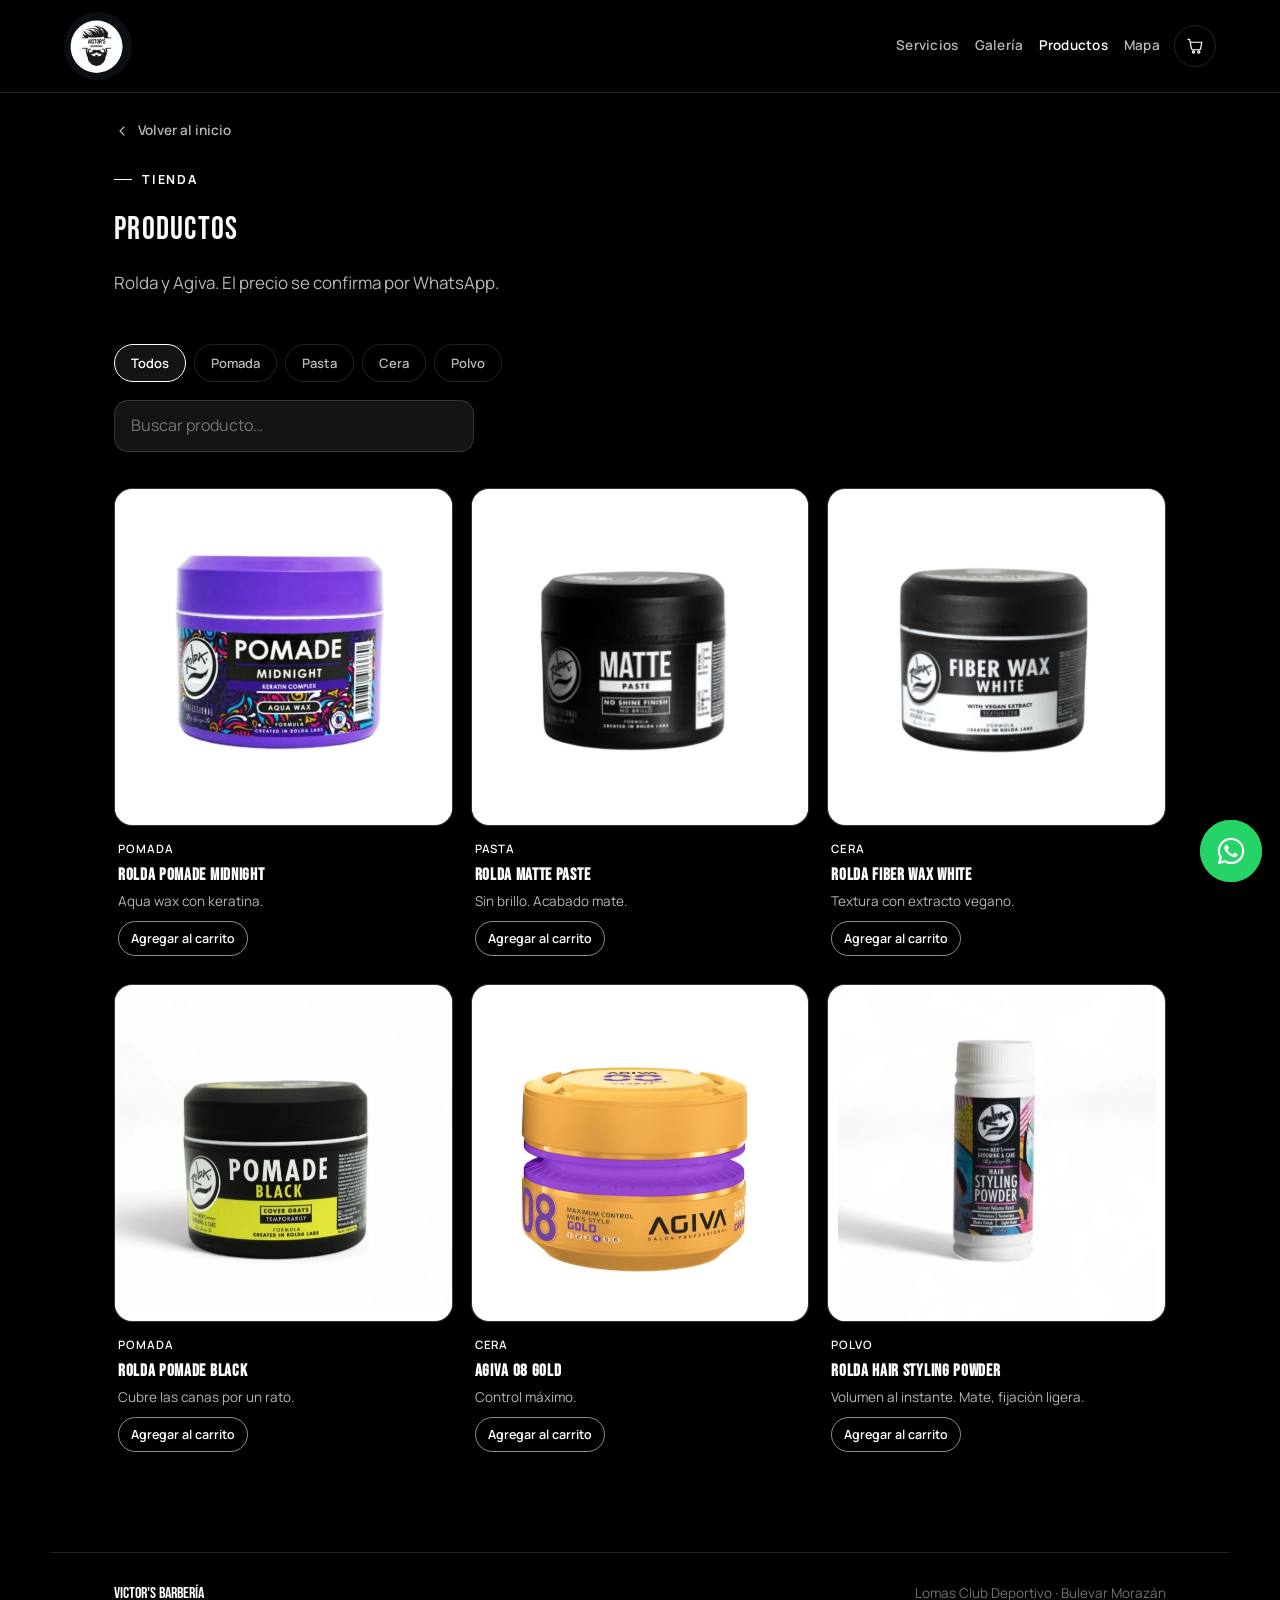
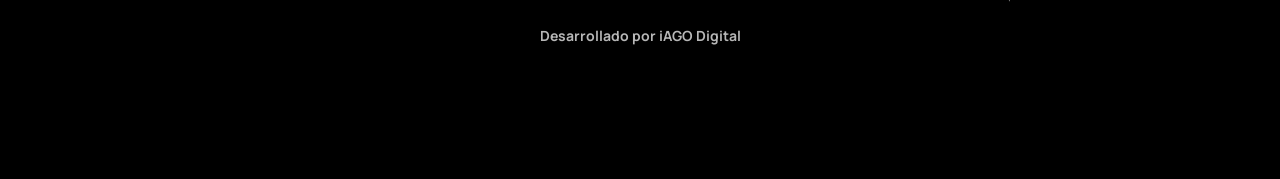
==== commit 8de7e20d: "Make the whole iAGO Digital credit one link. The studio name sat apart from the rest of the line bec" ====
--- a/productos.html
+++ b/productos.html
@@ -52,7 +52,7 @@
       <span class="fbrand">Victor's Barbería</span>
       <span>Lomas Club Deportivo · Bulevar Morazán</span>
     </div>
-    <div class="foot-credit">Desarrollado por <a href="https://www.iagodigital.com/" target="_blank" rel="noopener">IAGO Digital</a></div>
+    <div class="foot-credit"><a href="https://www.iagodigital.com/" target="_blank" rel="noopener">Desarrollado por iAGO Digital</a></div>
   </footer>
 
   <div class="product-modal" id="product-modal" hidden aria-hidden="true" role="dialog" aria-modal="true" aria-labelledby="product-modal-name">
--- a/styles.css
+++ b/styles.css
@@ -112,6 +112,10 @@
     *{ scroll-behavior:auto !important; animation:none !important; }
     .gallery-tile{ opacity:1 !important; transform:none !important; }
     .gallery-tile .gallery-img{ transform:none !important; }
+    .service-item::before{ transform:none !important; opacity:0 !important; }
+    .service-trigger-text,
+    .service-price,
+    .service-desc{ transform:none !important; }
   }
 
   nav{
@@ -403,14 +407,29 @@
     border-radius:var(--radius);
     overflow:hidden;
   }
-  .service-item{ border-bottom:1px solid var(--line); }
+  .service-item{
+    position:relative;
+    border-bottom:1px solid var(--line);
+    background:linear-gradient(90deg, rgba(255,255,255, calc(var(--mark, 0) * 0.075)), transparent 58%);
+  }
+  .service-item::before{
+    content:"";
+    position:absolute;
+    left:0; top:0; bottom:0;
+    width:2px;
+    background:#fff;
+    transform:scaleY(var(--mark, 0));
+    transform-origin:center;
+    pointer-events:none;
+    z-index:2;
+  }
   .service-item:last-child{ border-bottom:none; }
   .service-item.is-hot .service-trigger{
     background:linear-gradient(135deg, rgba(255,255,255,0.08), transparent 60%);
   }
   .service-trigger{
     width:100%;
-    display:flex; align-items:flex-start; justify-content:space-between; gap:16px;
+    display:flex; align-items:flex-start; justify-content:space-between; gap:22px;
     padding:20px 22px;
     background:transparent; border:none; text-align:left;
   }
@@ -450,17 +469,6 @@
     color:var(--ink-soft);
     font-size:15px;
   }
-  .pricing-note{
-    margin:28px auto 0;
-    max-width:760px;
-    padding:16px 20px;
-    border:1px solid var(--line);
-    border-radius:14px;
-    text-align:center;
-    color:#E4E4E4;
-    font-size:14.5px;
-  }
-  .pricing-note b{ color:var(--gold); font-weight:700; }
 
   #galeria .wrap{ overflow:visible; }
   .gallery-grid{
@@ -639,8 +647,8 @@
     justify-content:center;
   }
 
-  footer{
-    padding:28px 0 calc(48px + env(safe-area-inset-bottom, 0px));
+  footer.wrap{
+    padding:28px clamp(20px, 5vw, 64px) calc(120px + env(safe-area-inset-bottom, 0px));
     border-top:1px solid var(--line);
     color:var(--ink-faint);
     font-size:13.5px;
@@ -650,8 +658,12 @@
     justify-content:space-between; align-items:center;
   }
   footer .fbrand{ font-family:'Bebas Neue', sans-serif; color:var(--ink); font-size:16px; }
-  .foot-credit{ margin-top:18px; text-align:center; font-size:12px; }
-  .foot-credit a{ color:var(--ink-soft); font-weight:700; }
+  .foot-credit{ margin-top:8px; text-align:center; font-size:14px; }
+  .foot-credit a{
+    display:inline-flex; align-items:center; justify-content:center;
+    min-height:44px; padding:10px 18px;
+    color:var(--ink-soft); font-weight:700;
+  }
   .foot-credit a:hover{ color:var(--gold); }
 
   .location-picker{
